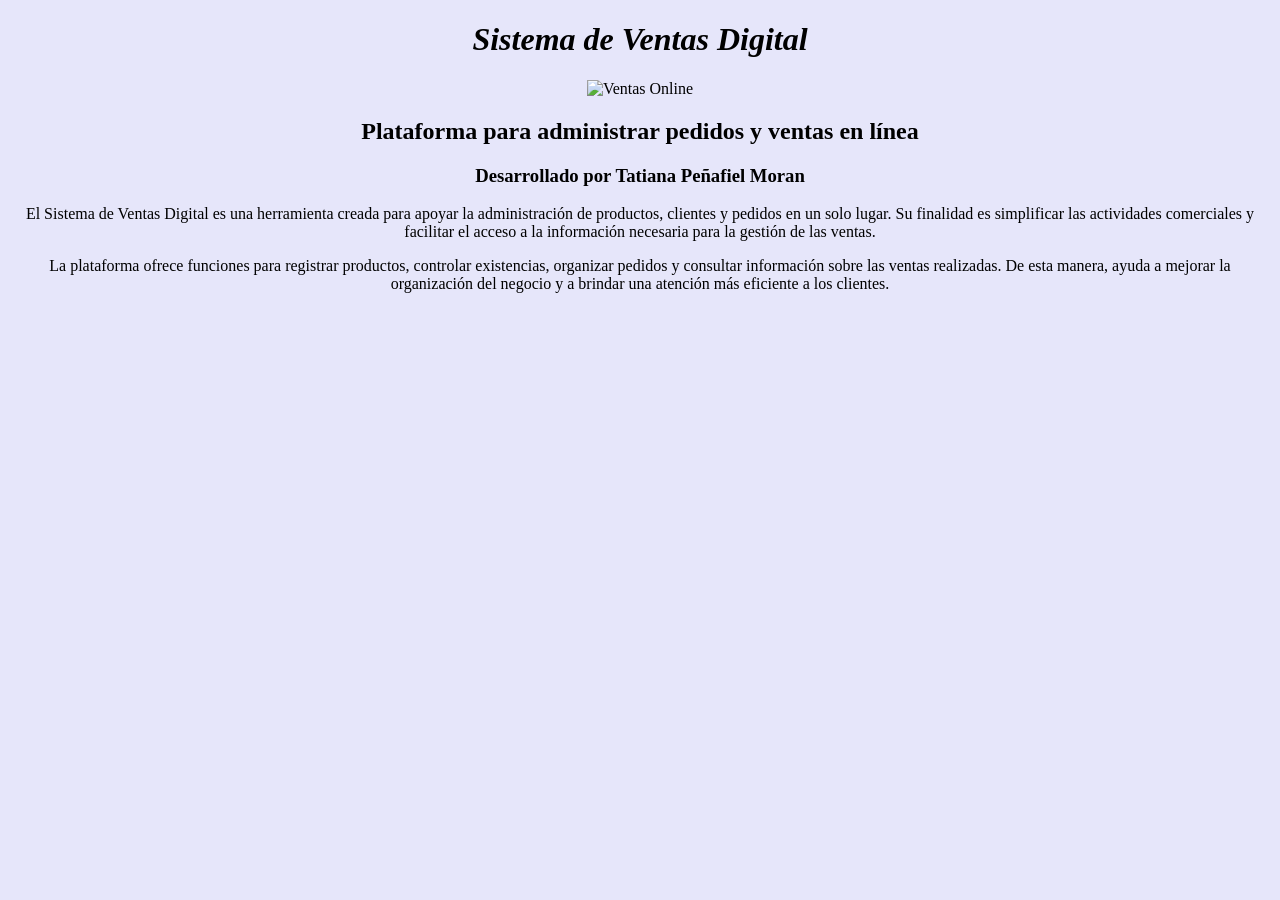
==== index.html @ b4dba1dc "Primer commit" ====
<!DOCTYPE html>
<html lang="es">
<head>
    <meta charset="UTF-8">
    <title>Sistema de Ventas Digital</title>
</head>
<body bgcolor="lavender" align="center">

    <h1><i>Sistema de Ventas Digital</i></h1>

    <img src="ventas-online.png" alt="Ventas Online" width="300">

    <h2>Plataforma para administrar pedidos y ventas en línea</h2>

    <h3>Desarrollado por Tatiana Peñafiel Moran</h3>

    <p>
        El Sistema de Ventas Digital es una herramienta creada para apoyar la
        administración de productos, clientes y pedidos en un solo lugar. Su
        finalidad es simplificar las actividades comerciales y facilitar el
        acceso a la información necesaria para la gestión de las ventas.
    </p>

    <p>
        La plataforma ofrece funciones para registrar productos, controlar
        existencias, organizar pedidos y consultar información sobre las ventas
        realizadas. De esta manera, ayuda a mejorar la organización del negocio
        y a brindar una atención más eficiente a los clientes.
    </p>

</body>
</html>
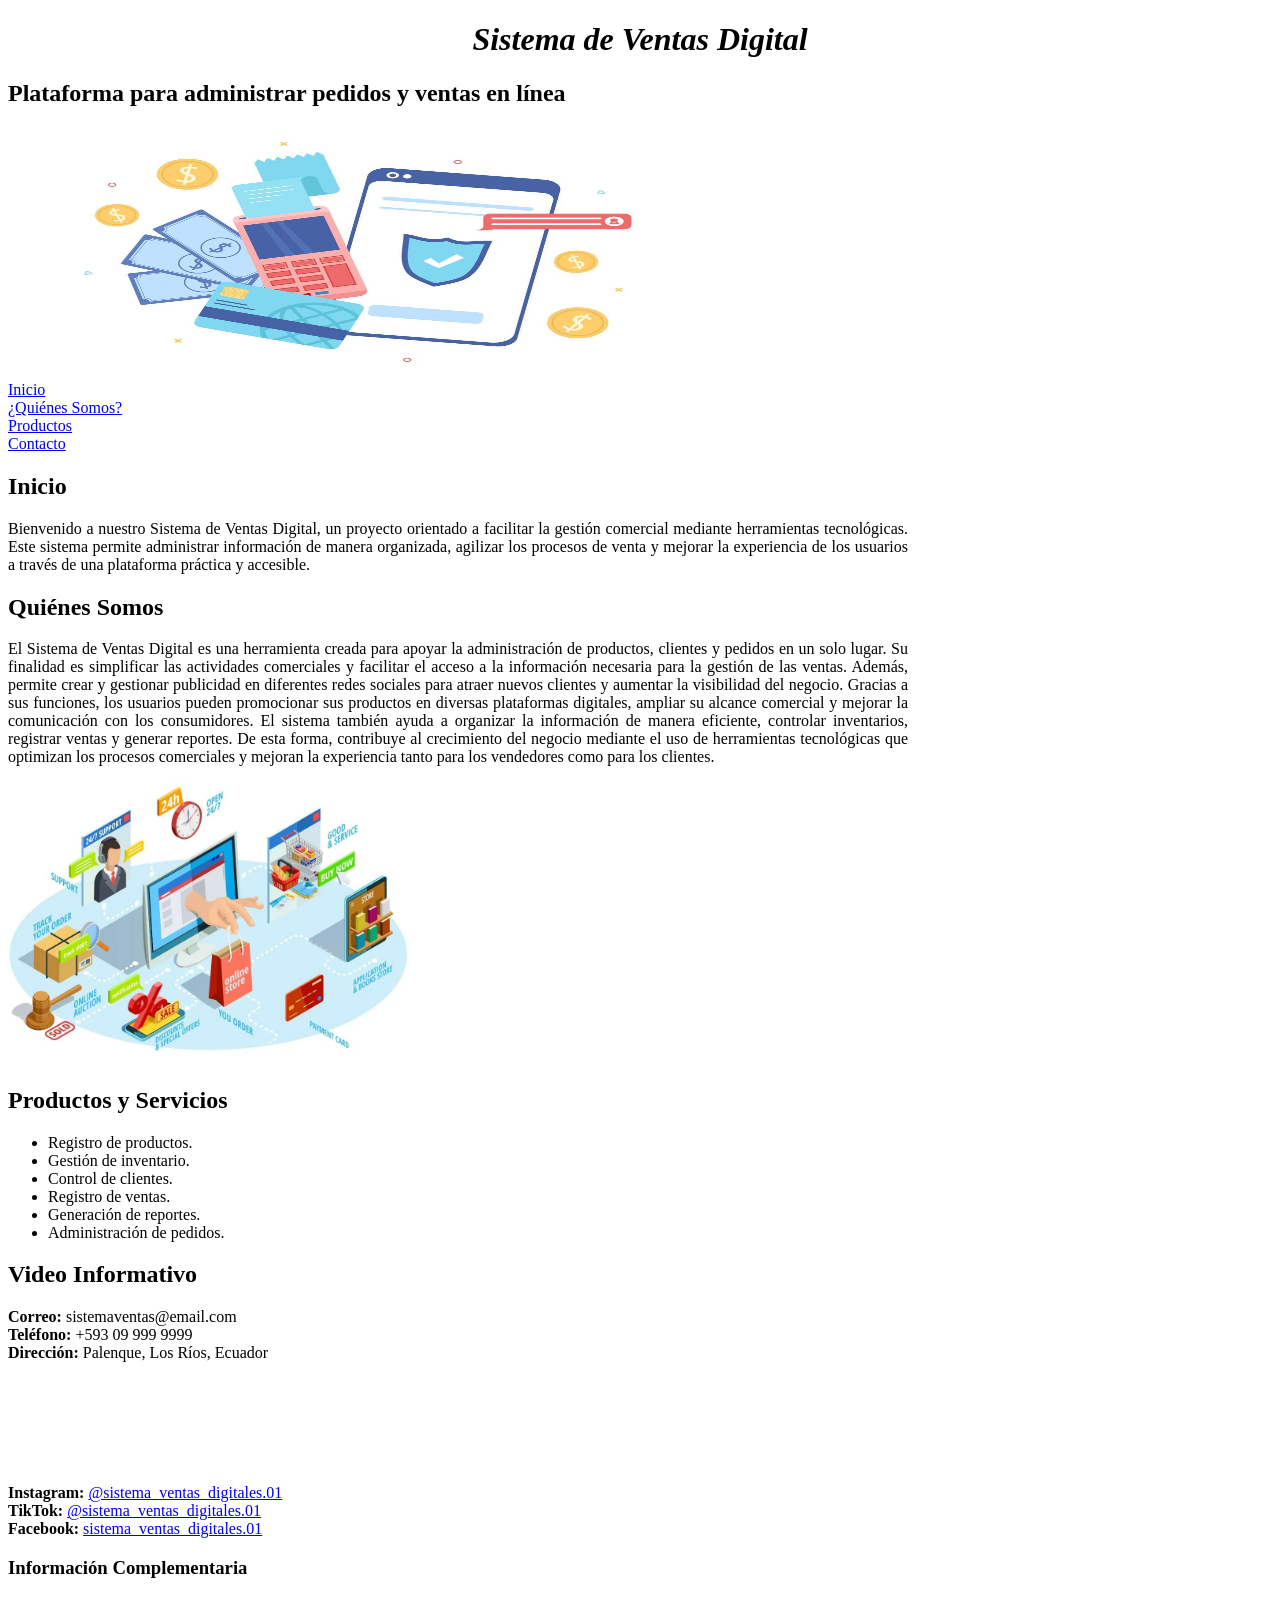
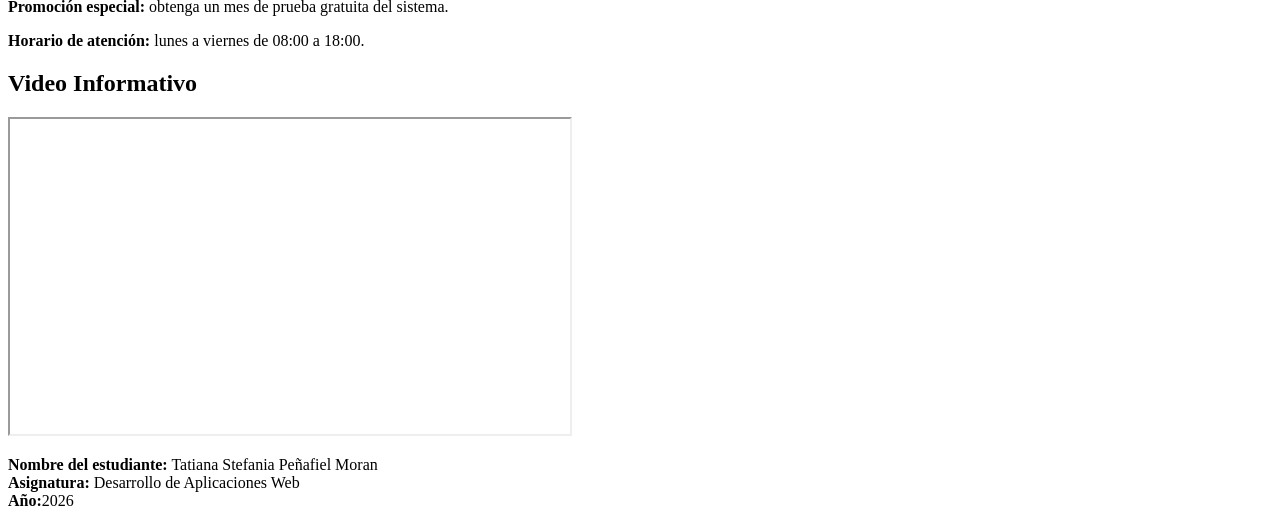
==== commit fb6638c0: "Correcciones del index.html" ====
--- a/index.html
+++ b/index.html
@@ -4,29 +4,110 @@
     <meta charset="UTF-8">
     <title>Sistema de Ventas Digital</title>
 </head>
-<body bgcolor="lavender" align="center">
+<body>
 
-    <h1><i>Sistema de Ventas Digital</i></h1>
+    <header style="text-align: center;"> 
+        <h1><i>Sistema de Ventas Digital</i></h1>
+    </header>
+    <h2>Plataforma para administrar pedidos y ventas en línea</h2>
+    <img src="img/ventas.jpg" alt="ventas" width="700" height="250">
 
-    <img src="ventas-online.png" alt="Ventas Online" width="300">
+    <nav>
+         <a href="#inicio">Inicio</a><br/> 
+        <a href="#Quienes-somos">¿Quiénes Somos?</a><br/> 
+        <a href="#productos">Productos</a><br/> 
+        <a href="#contacto">Contacto</a><br/>
+     </nav>
+        <main>
+             <section id="inicio"> 
+                <h2>Inicio</h2>
+             <p style="max-width: 900px; text-align: justify" >
+                Bienvenido a nuestro Sistema de Ventas Digital, un proyecto orientado a
+             facilitar la gestión comercial mediante herramientas tecnológicas. Este
+             sistema permite administrar información de manera organizada, agilizar los
+             procesos de venta y mejorar la experiencia de los usuarios a través de una
+             plataforma práctica y accesible.</p>
+             </section>
+                
+        <section id="¿Quienes-somos?"><h2>Quiénes Somos</h2>
+        <p style="max-width: 900px; text-align: justify">
+             El Sistema de Ventas Digital es una herramienta creada para apoyar la administración de productos, 
+             clientes y pedidos en un solo lugar. Su finalidad es simplificar las actividades comerciales y 
+             facilitar el acceso a  la información necesaria para la gestión de las ventas. Además, permite 
+             crear y gestionar publicidad en diferentes redes sociales para atraer nuevos clientes y aumentar 
+             la visibilidad del negocio. Gracias a sus funciones, los usuarios pueden promocionar sus productos 
+             en diversas plataformas digitales, ampliar su alcance comercial y mejorar la comunicación con los 
+             consumidores. El sistema también ayuda a organizar la información de manera eficiente, controlar 
+             inventarios, registrar ventas y generar reportes. De esta forma, contribuye al crecimiento del 
+             negocio mediante el uso de herramientas tecnológicas que optimizan los procesos comerciales y 
+             mejoran la experiencia tanto para los vendedores como para los clientes.
+        </p>
+        <img src="img/System-.jpeg" alt="system-" width="400">
+       </section>
 
-    <h2>Plataforma para administrar pedidos y ventas en línea</h2>
+       <section id="productos">
+            <h2>Productos y Servicios</h2>
+        <ul> <li>Registro de productos.</li> 
+            <li>Gestión de inventario.</li> 
+            <li>Control de clientes.</li> 
+            <li>Registro de ventas.</li> 
+            <li>Generación de reportes.</li> 
+            <li>Administración de pedidos.</li> 
+        </ul> 
+       </section>
 
-    <h3>Desarrollado por Tatiana Peñafiel Moran</h3>
+       <article> 
+         <h2>Video Informativo</h2>
+
+       </article>
+
+       <section id="contacto"> 
 
     <p>
-        El Sistema de Ventas Digital es una herramienta creada para apoyar la
-        administración de productos, clientes y pedidos en un solo lugar. Su
-        finalidad es simplificar las actividades comerciales y facilitar el
-        acceso a la información necesaria para la gestión de las ventas.
+        <strong>Correo:</strong> sistemaventas@email.com<br>
+        <strong>Teléfono:</strong> +593 09 999 9999<br>
+        <strong>Dirección:</strong> Palenque, Los Ríos, Ecuador<br><br>
+        <iframe src="https://www.google.com/maps/embed?pb=!1m18!1m12!1m3!1d4225.742230896227!2d-79.75574055787764!3d-1.4337140018579948!2m3!1f0!2f0!3f0!3m2!1i1024!2i768!4f13.1!3m3!1m2!1s0x902c959159ccd229%3A0x49d3daa8a123a167!2sPlaza%20Tur%C3%ADstica%20y%20Cultural%20de%20Palenque!5e0!3m2!1ses!2sec!4v1781456142294!5m2!1ses!2sec" width="200" height="100" style="border:0;" allowfullscreen="" loading="lazy" referrerpolicy="no-referrer-when-downgrade"></iframe><br>
+
+        <strong>Instagram:</strong>
+        <a href="https://www.instagram.com/sistema_ventas_digitales.01" target="_blank">
+            @sistema_ventas_digitales.01</a><br>
+
+        <strong>TikTok:</strong>
+        <a href="https://www.tiktok.com/@sistema_ventas_digitales.01" target="_blank">
+            @sistema_ventas_digitales.01 </a><br>
+
+        <strong>Facebook:</strong>
+        <a href="https://www.facebook.com/sistema_ventas_digitales.01" target="_blank">
+            sistema_ventas_digitales.01</a>
     </p>
+</section>
 
-    <p>
-        La plataforma ofrece funciones para registrar productos, controlar
-        existencias, organizar pedidos y consultar información sobre las ventas
-        realizadas. De esta manera, ayuda a mejorar la organización del negocio
-        y a brindar una atención más eficiente a los clientes.
-    </p>
+
+       <aside> 
+         <h3>Información Complementaria</h3> 
+         <p><b>Promoción especial: </b> obtenga un mes de prueba gratuita del sistema. </p> 
+         <p><b>Horario de atención:</b>  lunes a viernes de 08:00 a 18:00. </p> 
+       </aside> 
+    
+     <article>
+      <h2>Video Informativo</h2>
+
+      <iframe
+        width="560"
+        height="315"
+        src="https://www.youtube.com/embed/fY4MJMETWQE"
+        title="Sistema de Ventas Digital"
+        allowfullscreen>
+      </iframe>
+    </article>
+   </main> 
+    <footer> 
+        <p><b>Nombre del estudiante:</b> Tatiana Stefania Peñafiel Moran<br> 
+        <b> Asignatura:</b> Desarrollo de Aplicaciones Web<br> 
+        <b> Año:</b>2026 </p>  
+    </footer>
+   
 
 </body>
 </html>
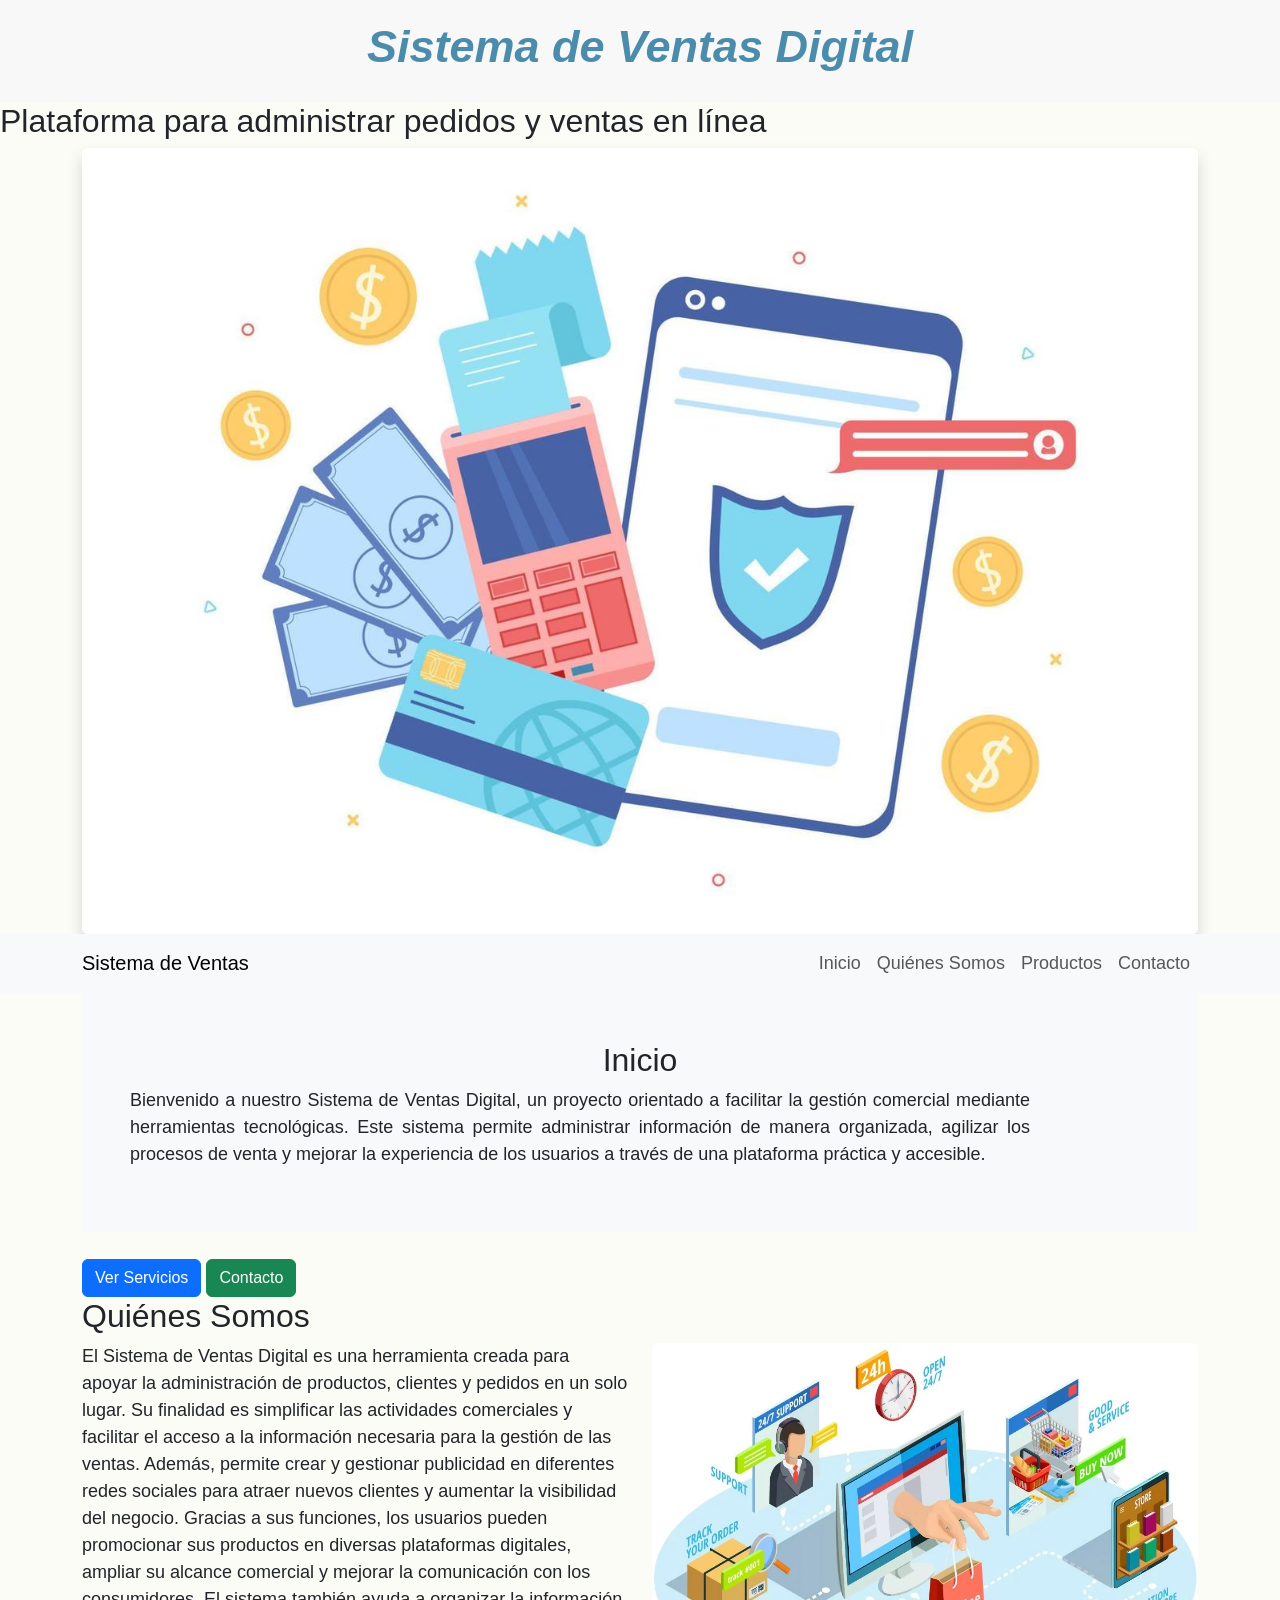
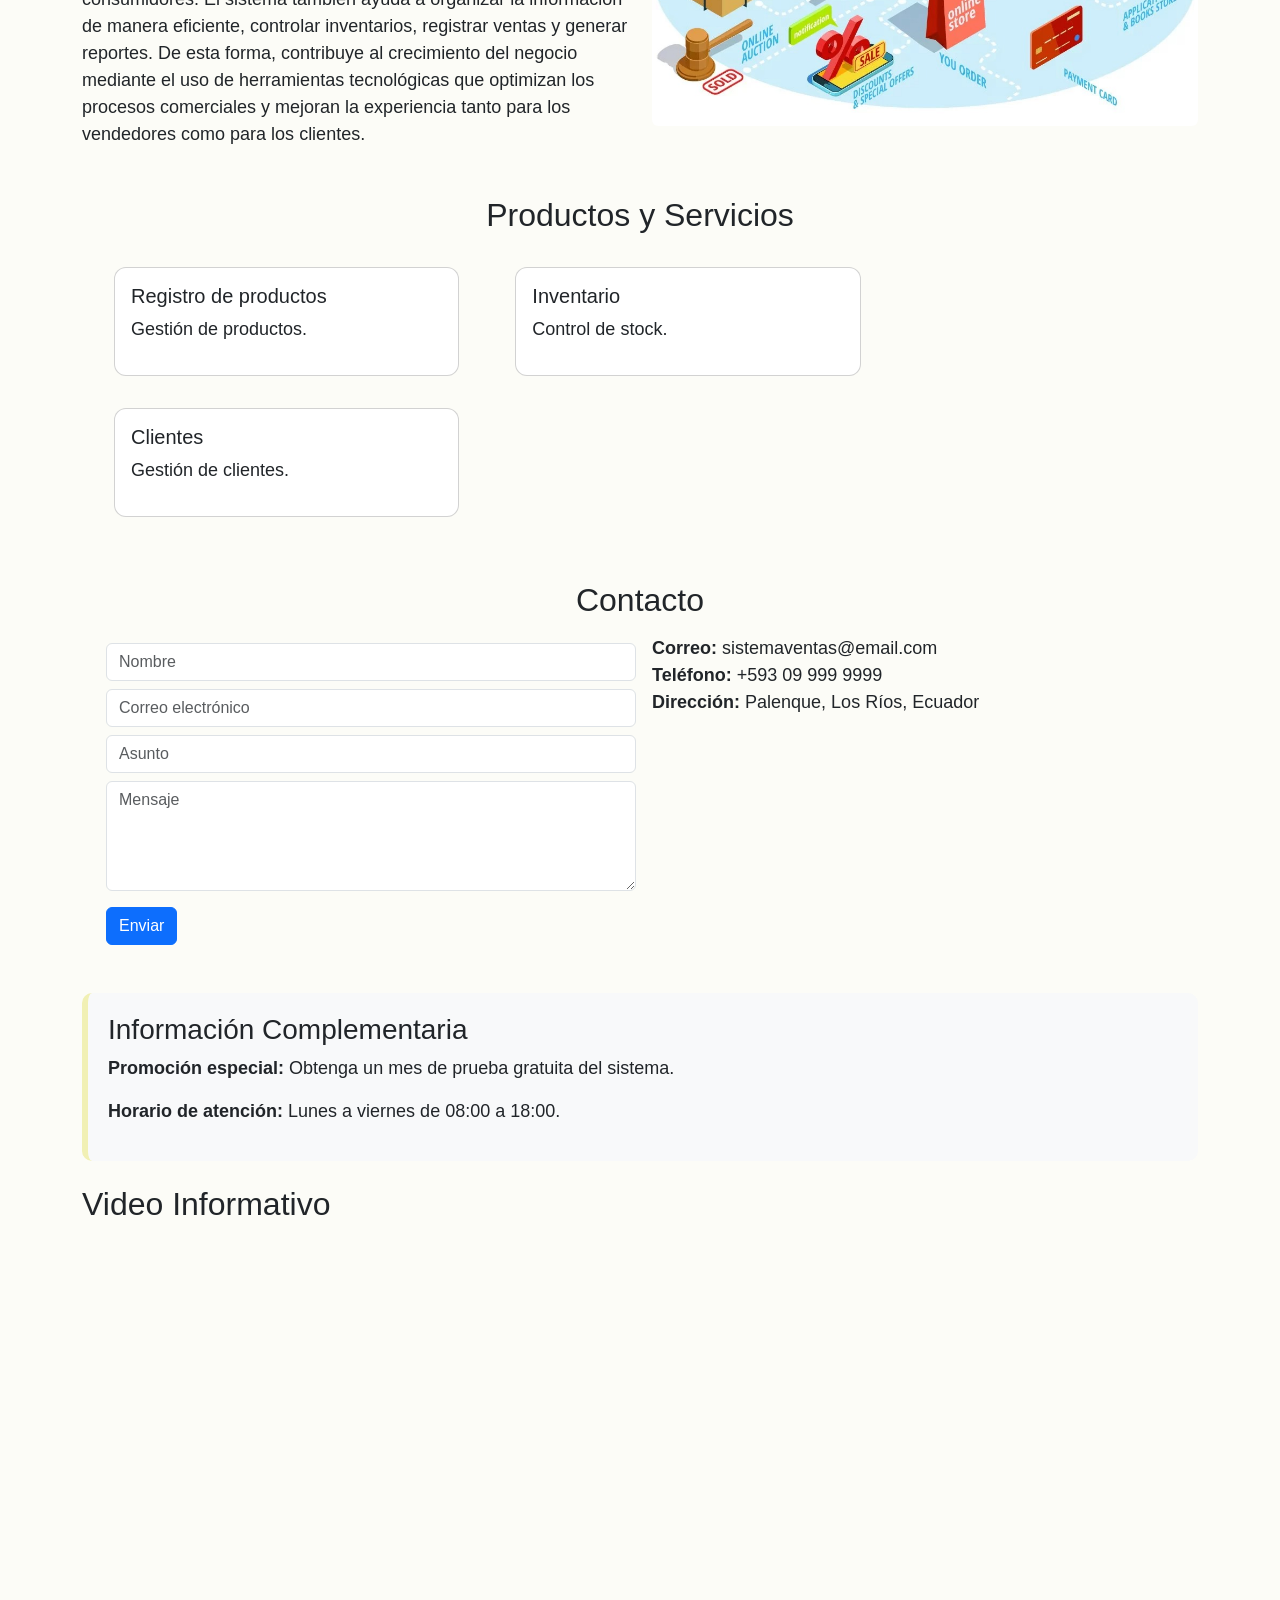
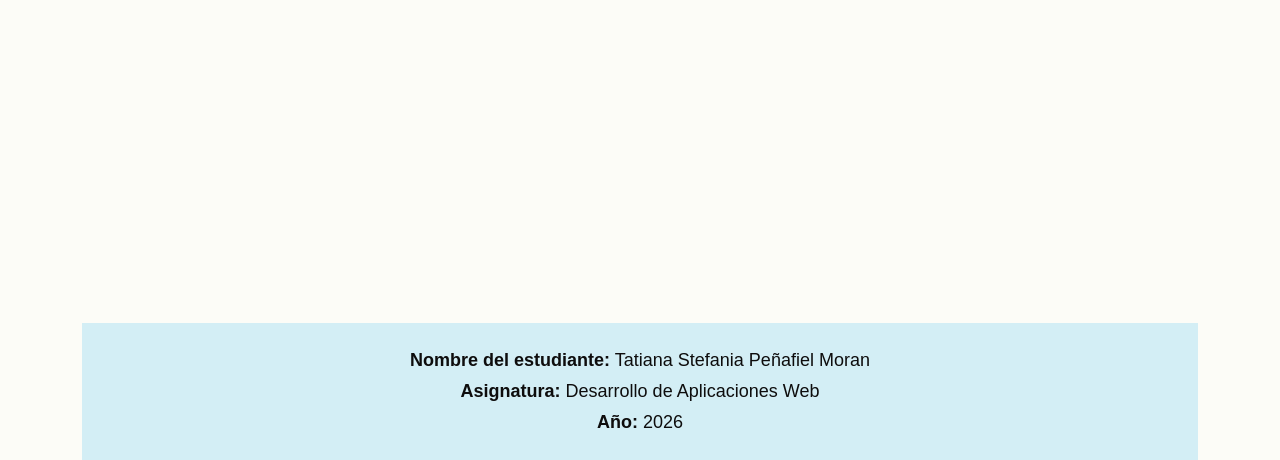
==== commit f60a90c0: "actualización de HTML y CSS responsive" ====
--- a/index.html
+++ b/index.html
@@ -2,24 +2,69 @@
 <html lang="es">
 <head>
     <meta charset="UTF-8">
+    <meta name="viewport" content="width=device-width, initial-scale=1">
+
+    <link href="https://cdn.jsdelivr.net/npm/bootstrap@5.3.3/dist/css/bootstrap.min.css" rel="stylesheet">
+
+    <link rel="stylesheet" href="CSS/style.css">
+
     <title>Sistema de Ventas Digital</title>
 </head>
+
 <body>
 
     <header style="text-align: center;"> 
         <h1><i>Sistema de Ventas Digital</i></h1>
     </header>
     <h2>Plataforma para administrar pedidos y ventas en línea</h2>
-    <img src="img/ventas.jpg" alt="ventas" width="700" height="250">
-
-    <nav>
-         <a href="#inicio">Inicio</a><br/> 
-        <a href="#Quienes-somos">¿Quiénes Somos?</a><br/> 
-        <a href="#productos">Productos</a><br/> 
-        <a href="#contacto">Contacto</a><br/>
-     </nav>
-        <main>
-             <section id="inicio"> 
+    <div class="container">
+    <img src="img/ventas.jpg"
+         alt="ventas"
+         class="img-fluid w-100 rounded shadow">
+</div>
+   <nav class="navbar navbar-expand-lg navbar-light bg-light">
+    <div class="container">
+
+        <a class="navbar-brand" href="#">
+            Sistema de Ventas
+        </a>
+
+        <button class="navbar-toggler" type="button"
+                data-bs-toggle="collapse"
+                data-bs-target="#menu">
+
+            <span class="navbar-toggler-icon"></span>
+
+        </button>
+
+        <div class="collapse navbar-collapse" id="menu">
+
+            <ul class="navbar-nav ms-auto">
+
+                <li class="nav-item">
+                    <a class="nav-link" href="#inicio">Inicio</a>
+                </li>
+
+                <li class="nav-item">
+                    <a class="nav-link" href="#nosotros">Quiénes Somos</a>
+                </li>
+
+                <li class="nav-item">
+                    <a class="nav-link" href="#productos">Productos</a>
+                </li>
+
+                <li class="nav-item">
+                    <a class="nav-link" href="#contacto">Contacto</a>
+                </li>
+
+            </ul>
+
+        </div>
+
+    </div>
+</nav>
+        <main class="container">
+             <section id="inicio" class="text-center p-5 bg-light">
                 <h2>Inicio</h2>
              <p style="max-width: 900px; text-align: justify" >
                 Bienvenido a nuestro Sistema de Ventas Digital, un proyecto orientado a
@@ -28,10 +73,23 @@
              procesos de venta y mejorar la experiencia de los usuarios a través de una
              plataforma práctica y accesible.</p>
              </section>
-                
+                <br>
+
+<a href="#productos" class="btn btn-primary">
+    Ver Servicios
+</a>
+
+<a href="#contacto" class="btn btn-success">
+    Contacto
+</a>
+
         <section id="¿Quienes-somos?"><h2>Quiénes Somos</h2>
-        <p style="max-width: 900px; text-align: justify">
-             El Sistema de Ventas Digital es una herramienta creada para apoyar la administración de productos, 
+            <div class="row">
+
+    <div class="col-md-6">
+
+        <p>
+            El Sistema de Ventas Digital es una herramienta creada para apoyar la administración de productos, 
              clientes y pedidos en un solo lugar. Su finalidad es simplificar las actividades comerciales y 
              facilitar el acceso a  la información necesaria para la gestión de las ventas. Además, permite 
              crear y gestionar publicidad en diferentes redes sociales para atraer nuevos clientes y aumentar 
@@ -42,72 +100,143 @@
              negocio mediante el uso de herramientas tecnológicas que optimizan los procesos comerciales y 
              mejoran la experiencia tanto para los vendedores como para los clientes.
         </p>
-        <img src="img/System-.jpeg" alt="system-" width="400">
+        
+
+    </div>
+
+    <div class="col-md-6">
+
+        <img src="img/System-.jpeg"
+             alt="system-"
+             class="img-fluid rounded">
+
+    </div>
+
+</div>
+        
        </section>
 
-       <section id="productos">
-            <h2>Productos y Servicios</h2>
-        <ul> <li>Registro de productos.</li> 
-            <li>Gestión de inventario.</li> 
-            <li>Control de clientes.</li> 
-            <li>Registro de ventas.</li> 
-            <li>Generación de reportes.</li> 
-            <li>Administración de pedidos.</li> 
-        </ul> 
-       </section>
-
-       <article> 
-         <h2>Video Informativo</h2>
-
-       </article>
-
-       <section id="contacto"> 
-
-    <p>
-        <strong>Correo:</strong> sistemaventas@email.com<br>
-        <strong>Teléfono:</strong> +593 09 999 9999<br>
-        <strong>Dirección:</strong> Palenque, Los Ríos, Ecuador<br><br>
-        <iframe src="https://www.google.com/maps/embed?pb=!1m18!1m12!1m3!1d4225.742230896227!2d-79.75574055787764!3d-1.4337140018579948!2m3!1f0!2f0!3f0!3m2!1i1024!2i768!4f13.1!3m3!1m2!1s0x902c959159ccd229%3A0x49d3daa8a123a167!2sPlaza%20Tur%C3%ADstica%20y%20Cultural%20de%20Palenque!5e0!3m2!1ses!2sec!4v1781456142294!5m2!1ses!2sec" width="200" height="100" style="border:0;" allowfullscreen="" loading="lazy" referrerpolicy="no-referrer-when-downgrade"></iframe><br>
-
-        <strong>Instagram:</strong>
-        <a href="https://www.instagram.com/sistema_ventas_digitales.01" target="_blank">
-            @sistema_ventas_digitales.01</a><br>
-
-        <strong>TikTok:</strong>
-        <a href="https://www.tiktok.com/@sistema_ventas_digitales.01" target="_blank">
-            @sistema_ventas_digitales.01 </a><br>
-
-        <strong>Facebook:</strong>
-        <a href="https://www.facebook.com/sistema_ventas_digitales.01" target="_blank">
-            sistema_ventas_digitales.01</a>
-    </p>
+       <section id="productos" class="container p-3">
+
+    <h2 class="text-center m-3">Productos y Servicios</h2>
+
+    <div class="row">
+
+        <div class="col-md-4 m-3">
+            <div class="card p-3">
+                <h5>Registro de productos</h5>
+                <p>Gestión de productos.</p>
+            </div>
+        </div>
+
+        <div class="col-md-4 m-3">
+            <div class="card p-3">
+                <h5>Inventario</h5>
+                <p>Control de stock.</p>
+            </div>
+        </div>
+
+        <div class="col-md-4 m-3">
+            <div class="card p-3">
+                <h5>Clientes</h5>
+                <p>Gestión de clientes.</p>
+            </div>
+        </div>
+
+    </div>
+
 </section>
 
-
-       <aside> 
-         <h3>Información Complementaria</h3> 
-         <p><b>Promoción especial: </b> obtenga un mes de prueba gratuita del sistema. </p> 
-         <p><b>Horario de atención:</b>  lunes a viernes de 08:00 a 18:00. </p> 
-       </aside> 
+       
+
+       <section id="contacto" class="container p-3">
+
+    <h2 class="text-center m-3">Contacto</h2>
+
+    <div class="row">
+
+        <!-- FORMULARIO -->
+        <div class="col-md-6">
+
+            <form>
+
+                <input type="text" class="form-control m-2" placeholder="Nombre">
+
+                <input type="email" class="form-control m-2" placeholder="Correo electrónico">
+
+                <input type="text" class="form-control m-2" placeholder="Asunto">
+
+                <textarea class="form-control m-2" rows="4" placeholder="Mensaje"></textarea>
+
+                <button class="btn btn-primary m-2">Enviar</button>
+
+            </form>
+
+        </div>
+
+        <!-- INFO -->
+        <div class="col-md-6">
+
+            <p>
+                <strong>Correo:</strong> sistemaventas@email.com<br>
+                <strong>Teléfono:</strong> +593 09 999 9999<br>
+                <strong>Dirección:</strong> Palenque, Los Ríos, Ecuador
+            </p>
+
+            <iframe
+                src="https://www.google.com/maps/embed?pb=!1m18..."
+                width="100%"
+                height="200"
+                style="border:0;">
+            </iframe>
+
+        </div>
+
+    </div>
+
+</section>
+
+
+      <aside class="aside-info container my-4">
+
+    <h3>Información Complementaria</h3>
+
+    <p><b> Promoción especial:</b> Obtenga un mes de prueba gratuita del sistema.</p>
+
+    <p><b> Horario de atención:</b> Lunes a viernes de 08:00 a 18:00.</p>
+
+</aside>
     
      <article>
       <h2>Video Informativo</h2>
+     <div class="ratio ratio-16x9 my-4">
 
       <iframe
-        width="560"
-        height="315"
         src="https://www.youtube.com/embed/fY4MJMETWQE"
         title="Sistema de Ventas Digital"
         allowfullscreen>
-      </iframe>
+    </iframe>
+
+</div>
+
+ </div>
     </article>
-   </main> 
-    <footer> 
-        <p><b>Nombre del estudiante:</b> Tatiana Stefania Peñafiel Moran<br> 
-        <b> Asignatura:</b> Desarrollo de Aplicaciones Web<br> 
-        <b> Año:</b>2026 </p>  
-    </footer>
+   <footer class="footer-custom text-center p-4 mt-5">
+
+    <p class="mb-1">
+        <b>Nombre del estudiante:</b> Tatiana Stefania Peñafiel Moran
+    </p>
+
+    <p class="mb-1">
+        <b>Asignatura:</b> Desarrollo de Aplicaciones Web
+    </p>
+
+    <p class="mb-0">
+        <b>Año:</b> 2026
+    </p>
+
+</footer>
    
-
+<script src="https://cdn.jsdelivr.net/npm/bootstrap@5.3.3/dist/js/bootstrap.bundle.min.js"></script>
 </body>
 </html>
--- a/CSS/style.css
+++ b/CSS/style.css
@@ -0,0 +1,79 @@
+
+
+
+h1 {
+    color: #4b8cad;
+    font-size: 2.5em;
+    text-align: center;
+    font-weight: bold;
+}
+
+
+body {
+    font-family: Arial, Helvetica, sans-serif;
+    margin: 0;
+    padding: 0;
+    background-color: lightgray;
+    font-size: 16px;
+}
+
+/
+.navbar-toggler {
+    background-color: rgb(236, 244, 250);
+    border: 2px solid rgb(245, 226, 226);
+}
+
+
+header {
+    background: #f8f8f8;
+    color: #212529;
+    padding: 20px;
+}
+
+
+.card {
+    transition: 0.3s;
+    border-radius: 12px;
+}
+
+.card:hover {
+    transform: translateY(-5px);
+    box-shadow: 0 10px 20px rgba(0,0,0,0.2);
+}
+
+
+.aside-info {
+    background-color: #f8f9fa;
+    color: #212529;
+    border-left: 6px solid #f1f0b4;
+    padding: 20px;
+    border-radius: 10px;
+}
+
+
+.footer-custom {
+    background-color: #d3eef5;
+    color: rgb(14, 13, 13);
+}
+
+
+@media (max-width: 600px) {
+    body {
+        background-color: rgb(231, 237, 240);
+        font-size: 14px;
+    }
+}
+
+@media (min-width: 601px) and (max-width: 1024px) {
+    body {
+        background-color: rgb(233, 245, 233);
+        font-size: 16px;
+    }
+}
+
+@media (min-width: 1025px) {
+    body {
+        background-color: rgb(252, 252, 247);
+        font-size: 18px;
+    }
+}
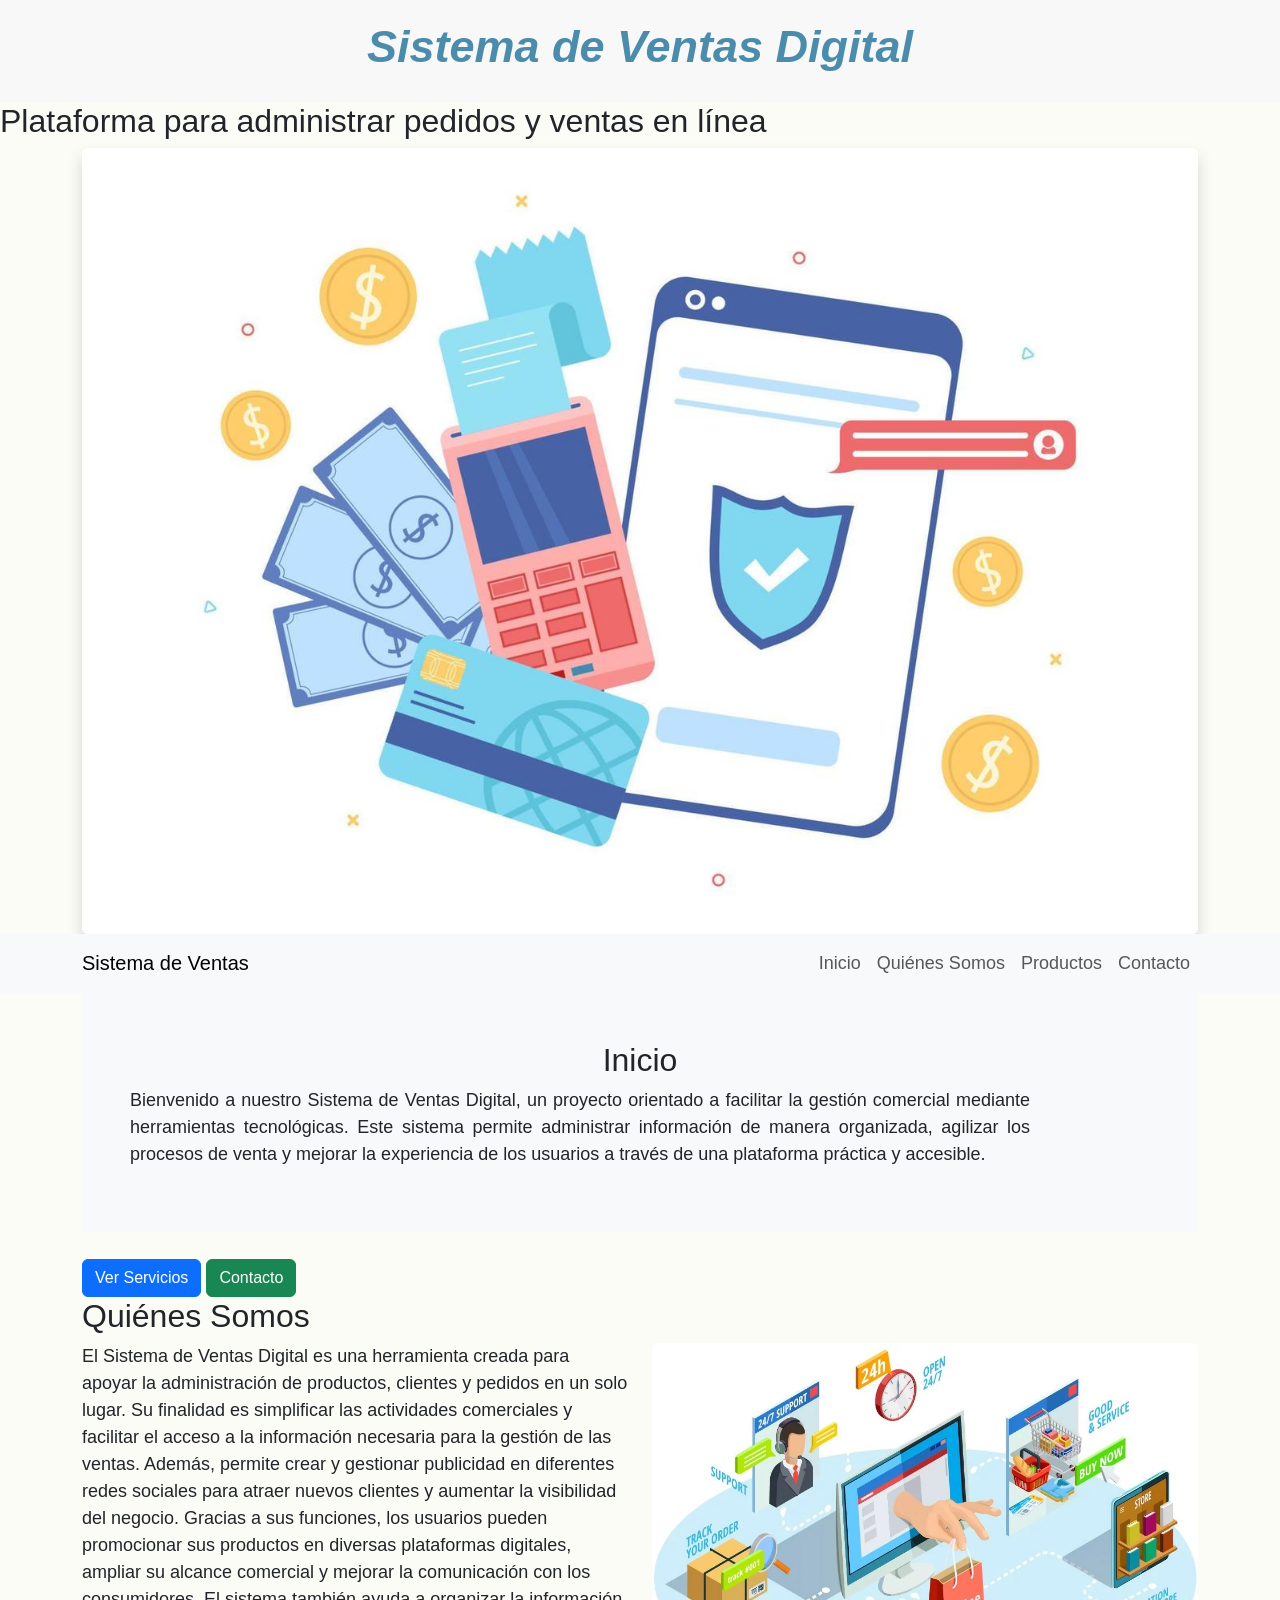
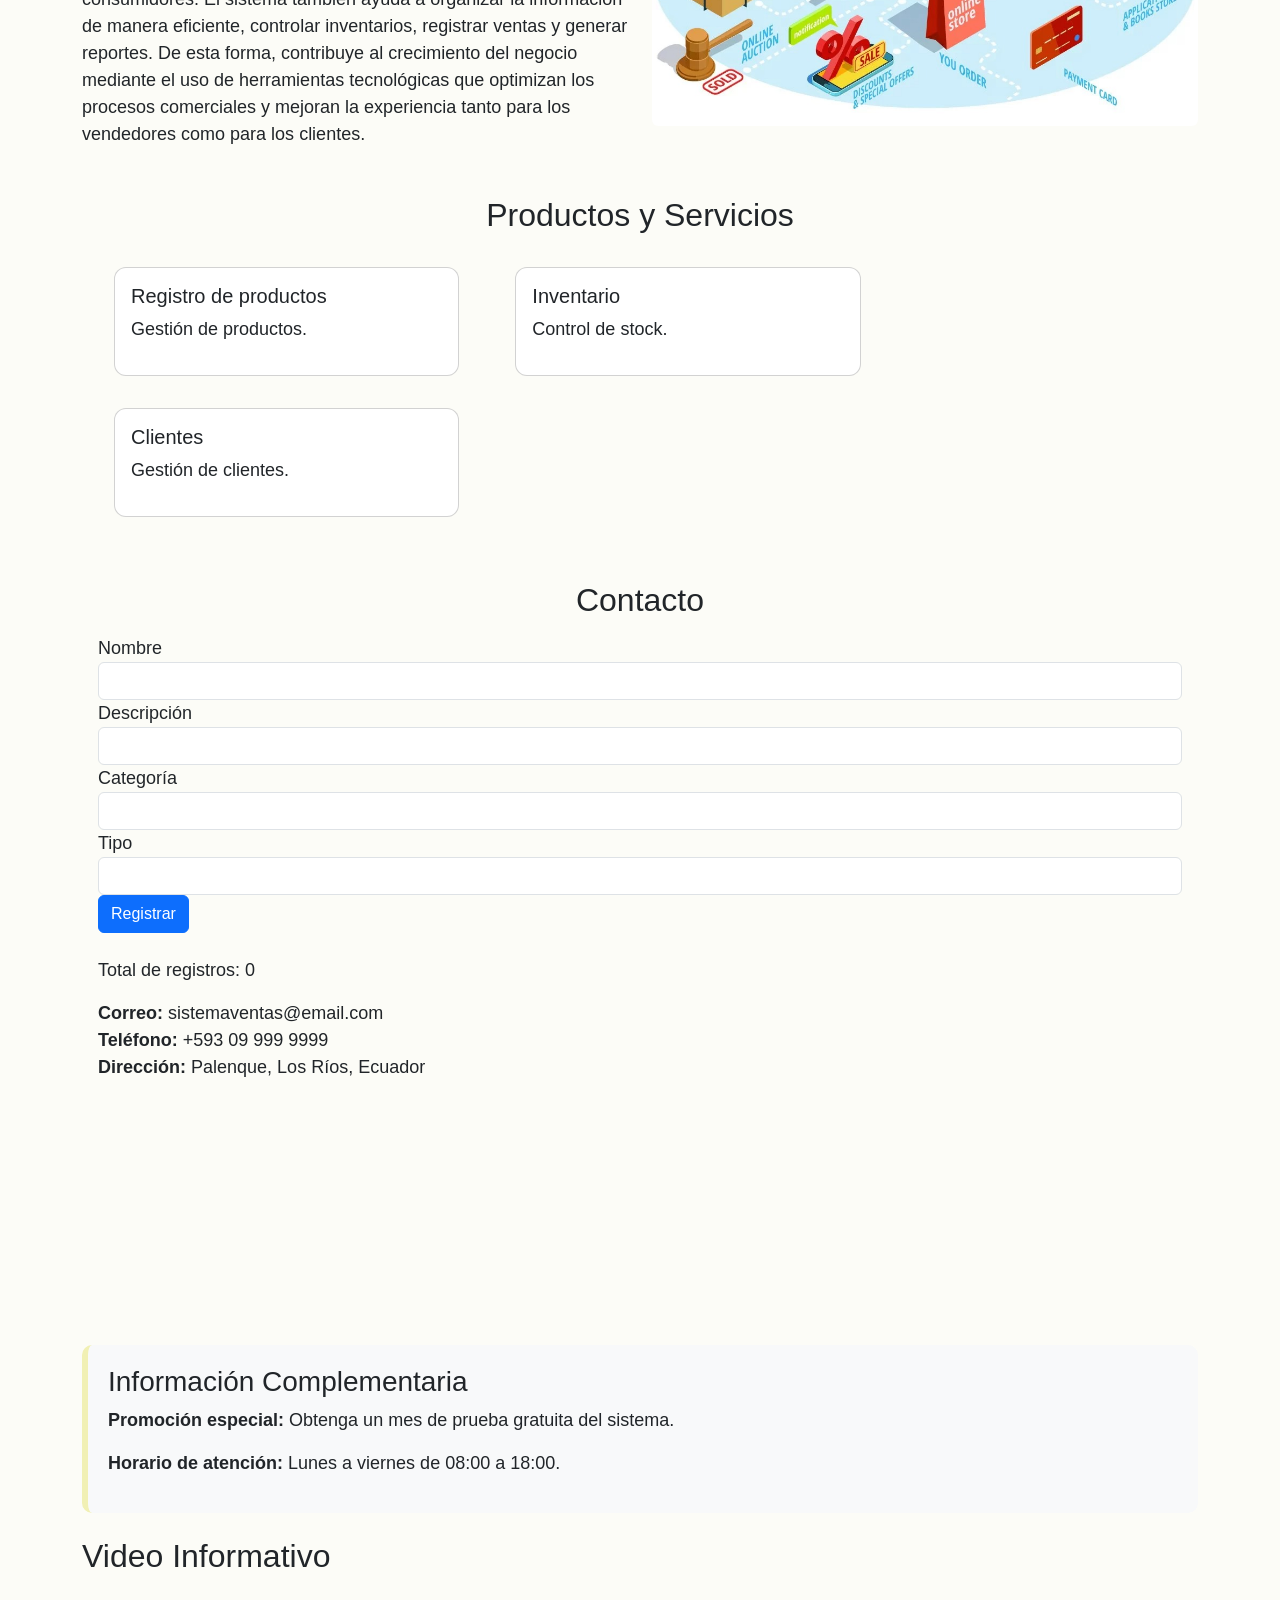
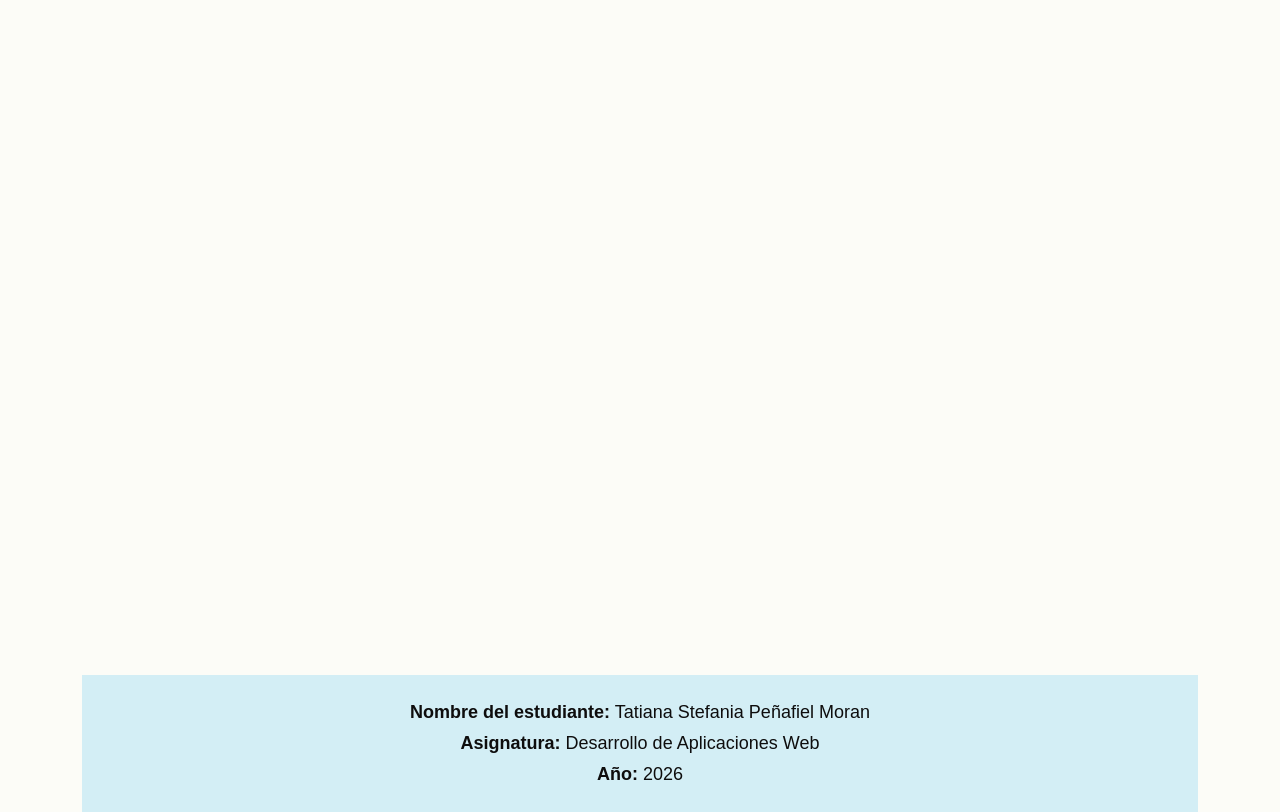
==== commit 5c8bf9ef: "Corrección del formulario dinámico con Bootstrap y mejoras en JS" ====
--- a/index.html
+++ b/index.html
@@ -155,24 +155,43 @@
 
     <div class="row">
 
-        <!-- FORMULARIO -->
-        <div class="col-md-6">
-
-            <form>
-
-                <input type="text" class="form-control m-2" placeholder="Nombre">
-
-                <input type="email" class="form-control m-2" placeholder="Correo electrónico">
-
-                <input type="text" class="form-control m-2" placeholder="Asunto">
-
-                <textarea class="form-control m-2" rows="4" placeholder="Mensaje"></textarea>
-
-                <button class="btn btn-primary m-2">Enviar</button>
-
-            </form>
-
-        </div>
+        
+       
+
+          <form id="formContacto">
+
+                 <div class="form-group">
+                     <label for="nombre">Nombre</label>
+                    <input type="text" id="nombre" class="form-control">
+                 </div>
+
+                <div class="form-group">
+                    <label for="descripcion">Descripción</label>
+                    <input type="text" id="descripcion" class="form-control">
+                </div>
+
+                 <div class="form-group">
+                 <label for="categoria">Categoría</label>
+                    <input type="text" id="categoria" class="form-control">
+                </div>
+
+                <div class="form-group">
+                    <label for="tipo">Tipo</label>
+                    <input type="text" id="tipo" class="form-control">
+                 </div>
+
+                <button type="submit" class="btn btn-primary">Registrar</button>
+
+                </form>
+
+                <p id="mensaje" class="mt-2"></p>
+
+                    <p>Total de registros: <span id="total">0</span></p>
+
+                    <div id="listaRegistros"></div>
+                    <div class="alert alert-success mt-3" style="display:none;" id="alertaExito">
+                     Datos guardados correctamente
+                    </div>
 
         <!-- INFO -->
         <div class="col-md-6">
@@ -236,7 +255,7 @@
     </p>
 
 </footer>
-   
+<script src="js/script.js"></script>
 <script src="https://cdn.jsdelivr.net/npm/bootstrap@5.3.3/dist/js/bootstrap.bundle.min.js"></script>
 </body>
 </html>
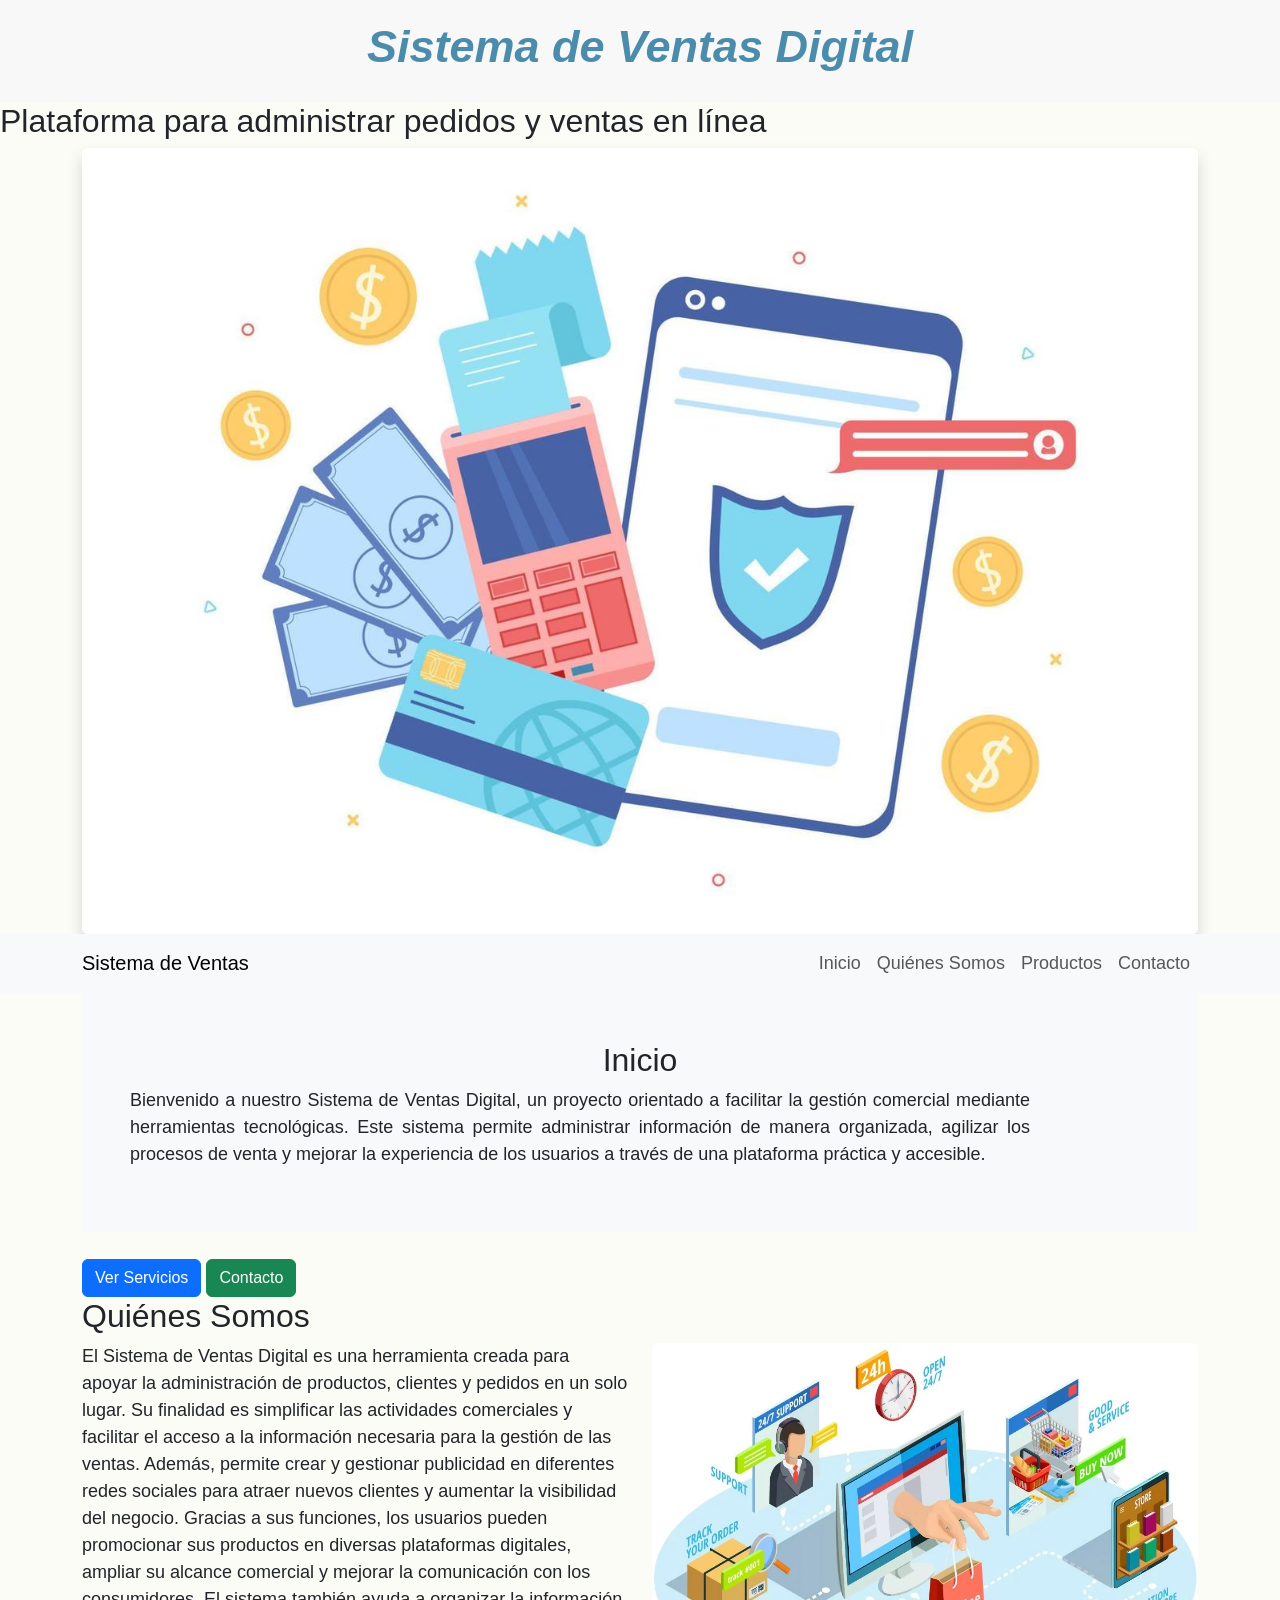
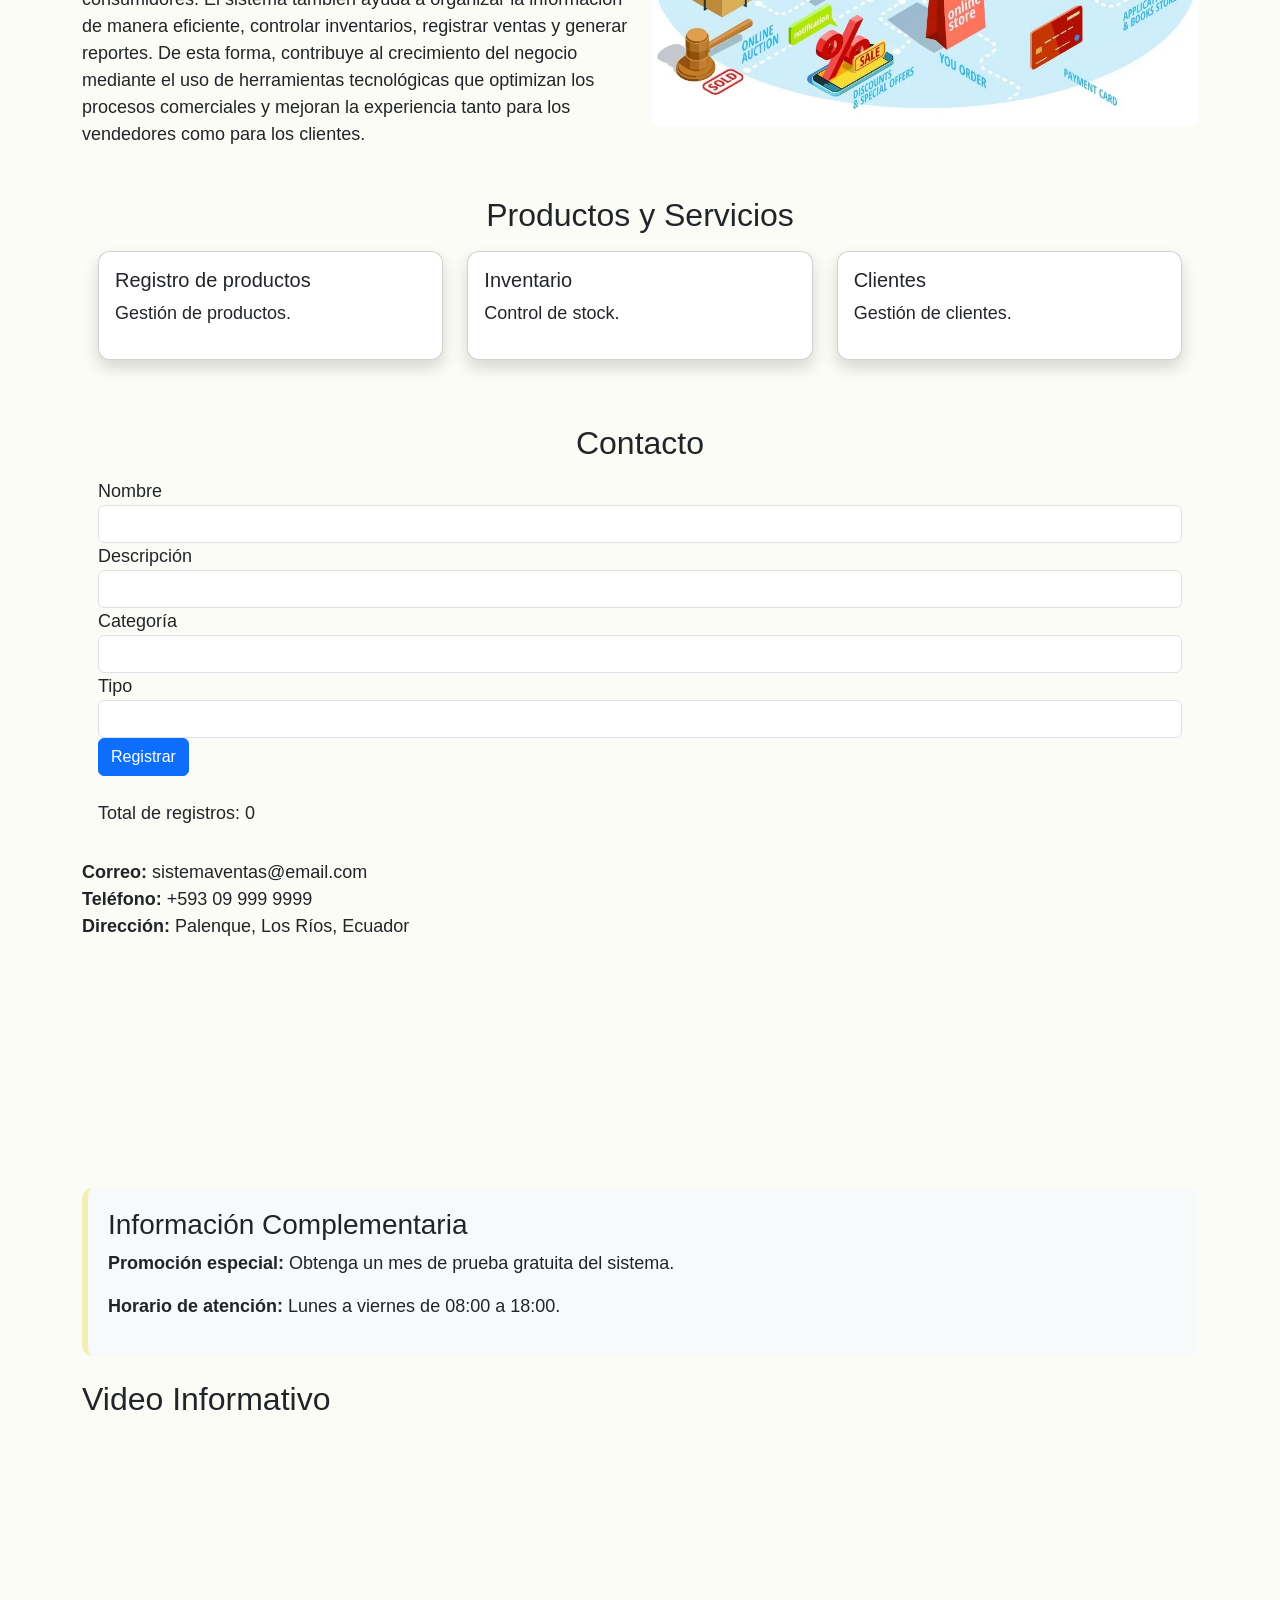
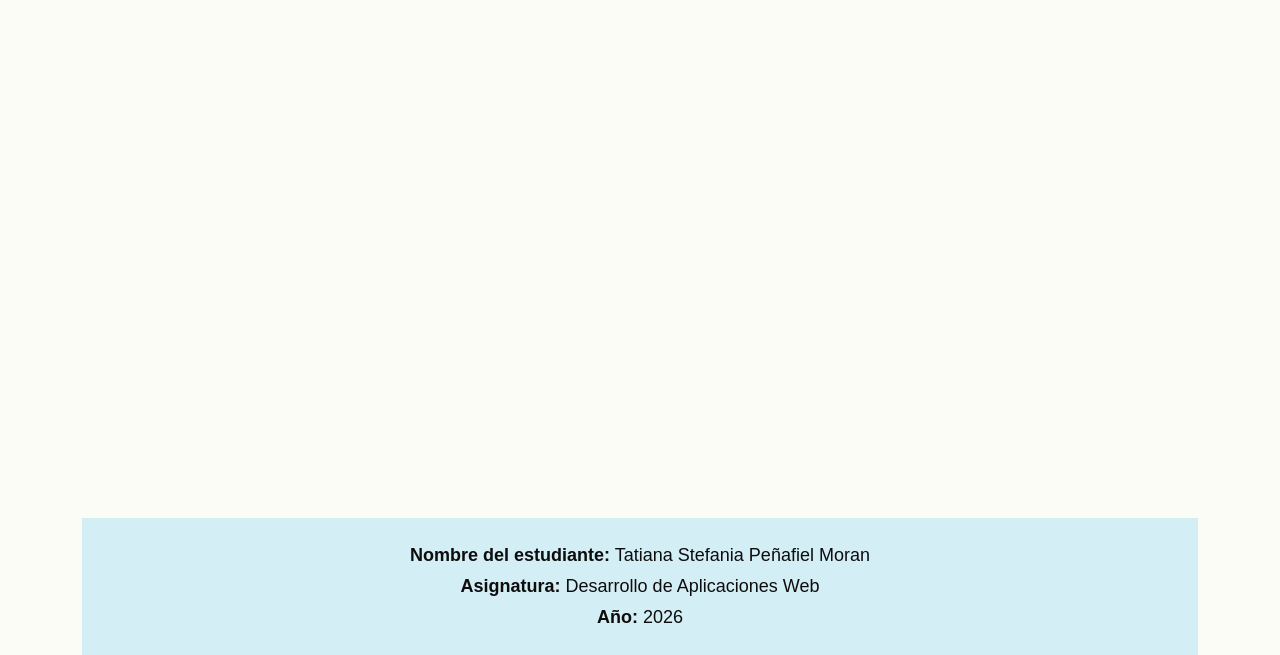
==== commit 9ceed995: "Actualización semana07" ====
--- a/index.html
+++ b/index.html
@@ -12,16 +12,21 @@
 </head>
 
 <body>
-
+    <!-- ========= base.html ========= -->
+<!-- Encabezado reutilizable -->
     <header style="text-align: center;"> 
         <h1><i>Sistema de Ventas Digital</i></h1>
     </header>
+    <!-- Fin del encabezado -->
     <h2>Plataforma para administrar pedidos y ventas en línea</h2>
     <div class="container">
     <img src="img/ventas.jpg"
          alt="ventas"
          class="img-fluid w-100 rounded shadow">
 </div>
+<!-- ===== Fin del encabezado ===== -->
+ 
+<!-- Navegación reutilizable -->
    <nav class="navbar navbar-expand-lg navbar-light bg-light">
     <div class="container">
 
@@ -46,7 +51,7 @@
                 </li>
 
                 <li class="nav-item">
-                    <a class="nav-link" href="#nosotros">Quiénes Somos</a>
+                   <a class="nav-link" href="#nosotros">Quiénes Somos</a>
                 </li>
 
                 <li class="nav-item">
@@ -63,6 +68,9 @@
 
     </div>
 </nav>
+<!-- Fin de la navegación -->
+
+<!-- Contenido dinámico -->
         <main class="container">
              <section id="inicio" class="text-center p-5 bg-light">
                 <h2>Inicio</h2>
@@ -75,21 +83,22 @@
              </section>
                 <br>
 
-<a href="#productos" class="btn btn-primary">
-    Ver Servicios
-</a>
-
-<a href="#contacto" class="btn btn-success">
-    Contacto
-</a>
-
-        <section id="¿Quienes-somos?"><h2>Quiénes Somos</h2>
-            <div class="row">
-
-    <div class="col-md-6">
-
-        <p>
-            El Sistema de Ventas Digital es una herramienta creada para apoyar la administración de productos, 
+             <a href="#productos" class="btn btn-primary">
+               Ver Servicios
+                </a>
+
+            <a href="#contacto" class="btn btn-success">
+                Contacto
+                </a>
+
+        <section id="nosotros">
+            <h2>Quiénes Somos</h2>
+         <div class="row">
+
+          <div class="col-md-6">
+
+             <p>
+             El Sistema de Ventas Digital es una herramienta creada para apoyar la administración de productos, 
              clientes y pedidos en un solo lugar. Su finalidad es simplificar las actividades comerciales y 
              facilitar el acceso a  la información necesaria para la gestión de las ventas. Además, permite 
              crear y gestionar publicidad en diferentes redes sociales para atraer nuevos clientes y aumentar 
@@ -99,99 +108,88 @@
              inventarios, registrar ventas y generar reportes. De esta forma, contribuye al crecimiento del 
              negocio mediante el uso de herramientas tecnológicas que optimizan los procesos comerciales y 
              mejoran la experiencia tanto para los vendedores como para los clientes.
-        </p>
+              </p>
         
 
-    </div>
-
-    <div class="col-md-6">
-
-        <img src="img/System-.jpeg"
+           </div>
+
+             <div class="col-md-6">
+
+             <img src="img/System-.jpeg"
              alt="system-"
              class="img-fluid rounded">
 
+            </div>
+          </div>
+    </section>
+
+
+        
+      <section id="productos" class="container p-3">
+
+    <h2 class="text-center m-3">Productos y Servicios</h2>
+
+    <!-- Las tarjetas se crearán dinámicamente desde JavaScript -->
+    <div class="row" id="listaServicios">
+
     </div>
 
-</div>
-        
-       </section>
-
-       <section id="productos" class="container p-3">
-
-    <h2 class="text-center m-3">Productos y Servicios</h2>
-
-    <div class="row">
-
-        <div class="col-md-4 m-3">
-            <div class="card p-3">
-                <h5>Registro de productos</h5>
-                <p>Gestión de productos.</p>
-            </div>
-        </div>
-
-        <div class="col-md-4 m-3">
-            <div class="card p-3">
-                <h5>Inventario</h5>
-                <p>Control de stock.</p>
-            </div>
-        </div>
-
-        <div class="col-md-4 m-3">
-            <div class="card p-3">
-                <h5>Clientes</h5>
-                <p>Gestión de clientes.</p>
-            </div>
-        </div>
-
-    </div>
-
-</section>
-
+    </section>
        
 
        <section id="contacto" class="container p-3">
 
-    <h2 class="text-center m-3">Contacto</h2>
-
-    <div class="row">
-
-        
-       
+        <h2 class="text-center m-3">Contacto</h2>
+
+        <div class="row">
+    
 
           <form id="formContacto">
 
                  <div class="form-group">
                      <label for="nombre">Nombre</label>
                     <input type="text" id="nombre" class="form-control">
+                       <small id="errorNombre" class="text-danger"></small>
                  </div>
 
                 <div class="form-group">
                     <label for="descripcion">Descripción</label>
                     <input type="text" id="descripcion" class="form-control">
+                     <small id="errorDescripcion" class="text-danger"></small>
                 </div>
 
                  <div class="form-group">
                  <label for="categoria">Categoría</label>
                     <input type="text" id="categoria" class="form-control">
+                    <small id="errorCategoria" class="text-danger"></small>
                 </div>
 
                 <div class="form-group">
                     <label for="tipo">Tipo</label>
                     <input type="text" id="tipo" class="form-control">
+                     <small id="errorTipo" class="text-danger"></small>
                  </div>
 
                 <button type="submit" class="btn btn-primary">Registrar</button>
-
-                </form>
-
-                <p id="mensaje" class="mt-2"></p>
-
-                    <p>Total de registros: <span id="total">0</span></p>
-
-                    <div id="listaRegistros"></div>
+                   
+         </form>
+                     
+                      <p id="mensaje" class="mt-2"></p>
+
+                        <p>Total de registros: <span id="total">0</span></p>
+
+                          <div id="listaRegistros"></div>
+
                     <div class="alert alert-success mt-3" style="display:none;" id="alertaExito">
-                     Datos guardados correctamente
+                         Datos guardados correctamente
                     </div>
+
+                    <div class="alert alert-danger mt-3" style="display:none;" id="alertaError">
+                    Corrija los errores antes de registrar
+                    </div>
+               
+          </section>
+                
 
         <!-- INFO -->
         <div class="col-md-6">
@@ -213,32 +211,36 @@
 
     </div>
 
-</section>
+
 
 
       <aside class="aside-info container my-4">
 
-    <h3>Información Complementaria</h3>
-
-    <p><b> Promoción especial:</b> Obtenga un mes de prueba gratuita del sistema.</p>
-
-    <p><b> Horario de atención:</b> Lunes a viernes de 08:00 a 18:00.</p>
-
-</aside>
+        <h3>Información Complementaria</h3>
+
+        <p><b> Promoción especial:</b> Obtenga un mes de prueba gratuita del sistema.</p>
+
+        <p><b> Horario de atención:</b> Lunes a viernes de 08:00 a 18:00.</p>
+
+       </aside>
     
      <article>
       <h2>Video Informativo</h2>
-     <div class="ratio ratio-16x9 my-4">
-
-      <iframe
+        <div class="ratio ratio-16x9 my-4">
+
+    <iframe
         src="https://www.youtube.com/embed/fY4MJMETWQE"
         title="Sistema de Ventas Digital"
         allowfullscreen>
     </iframe>
 
-</div>
-
- </div>
+
+
+        </div>
+ 
+  <!-- ========= Fin de base.html ========= -->
+
+<!-- Pie de página reutilizable -->
     </article>
    <footer class="footer-custom text-center p-4 mt-5">
 
@@ -253,9 +255,9 @@
     <p class="mb-0">
         <b>Año:</b> 2026
     </p>
-
+</main>
 </footer>
-<script src="js/script.js"></script>
+ <script src="js/script.js"></script>
 <script src="https://cdn.jsdelivr.net/npm/bootstrap@5.3.3/dist/js/bootstrap.bundle.min.js"></script>
 </body>
-</html>+</html>
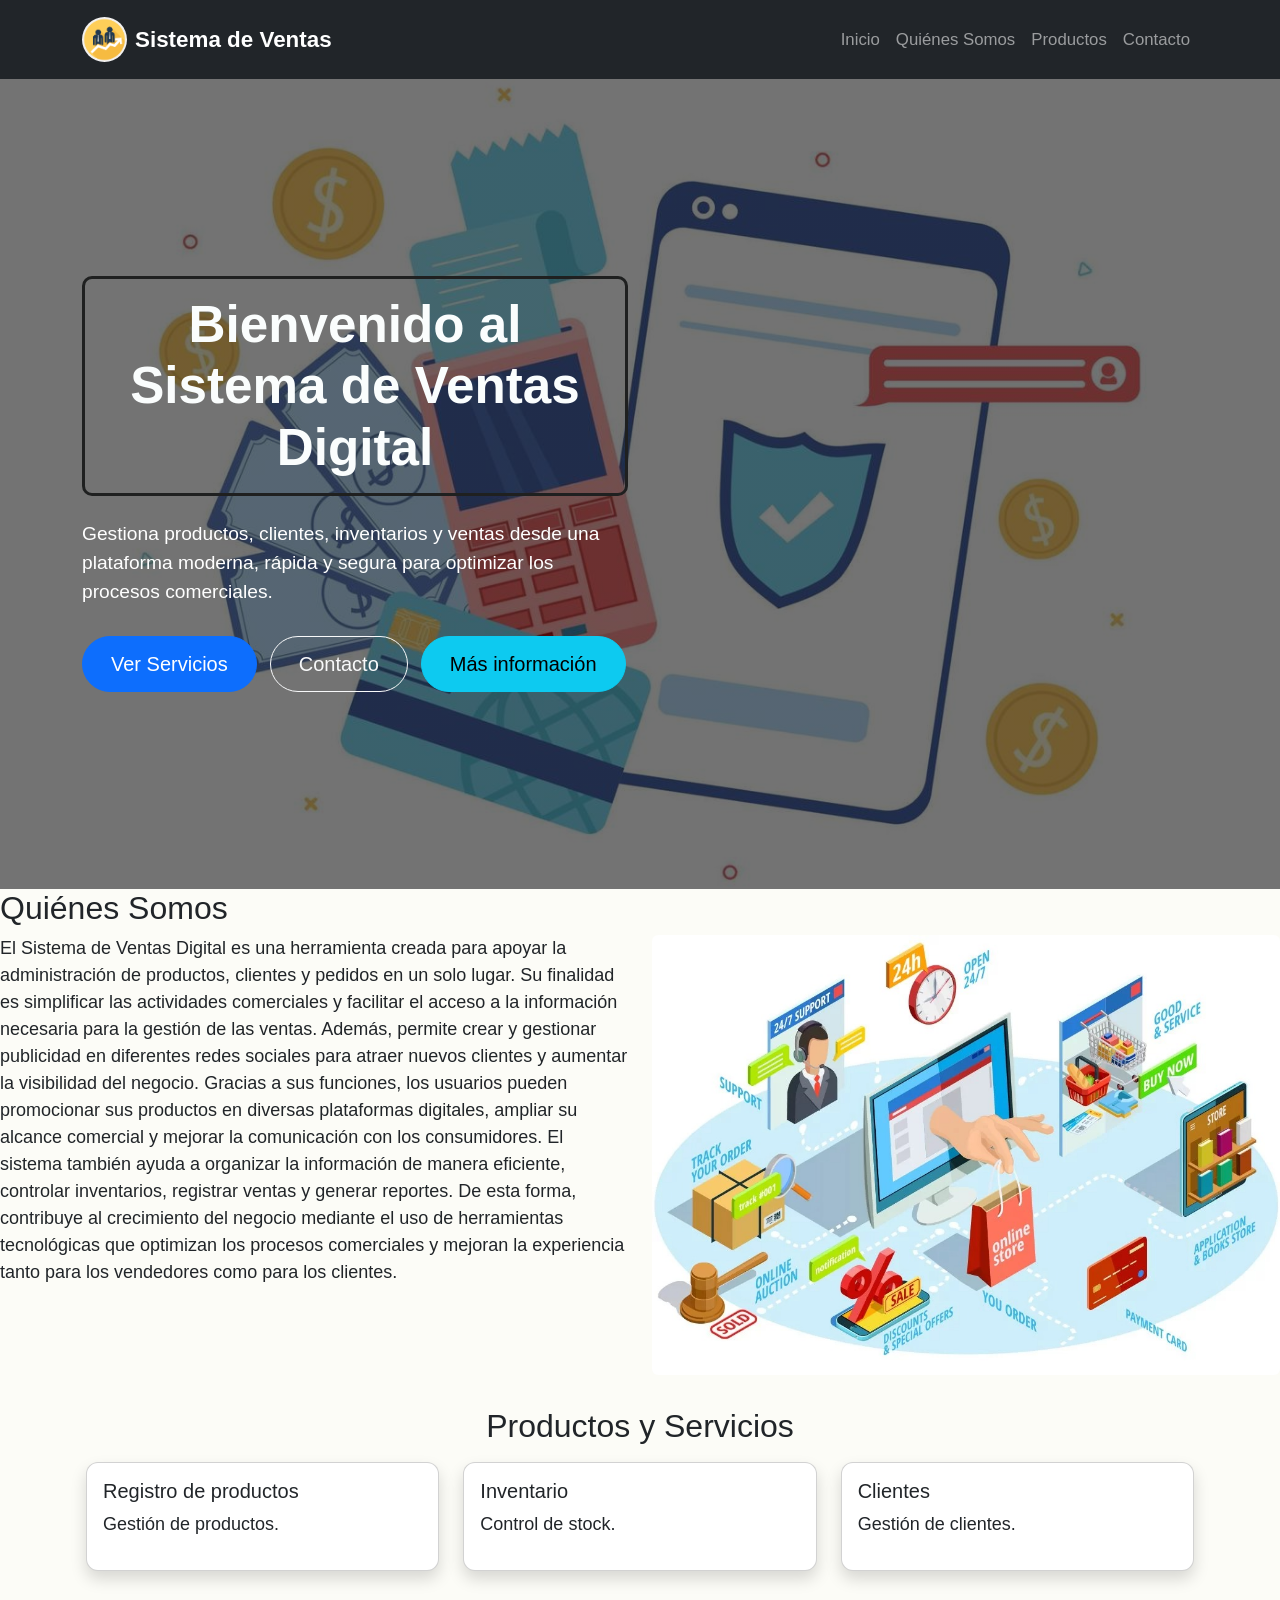
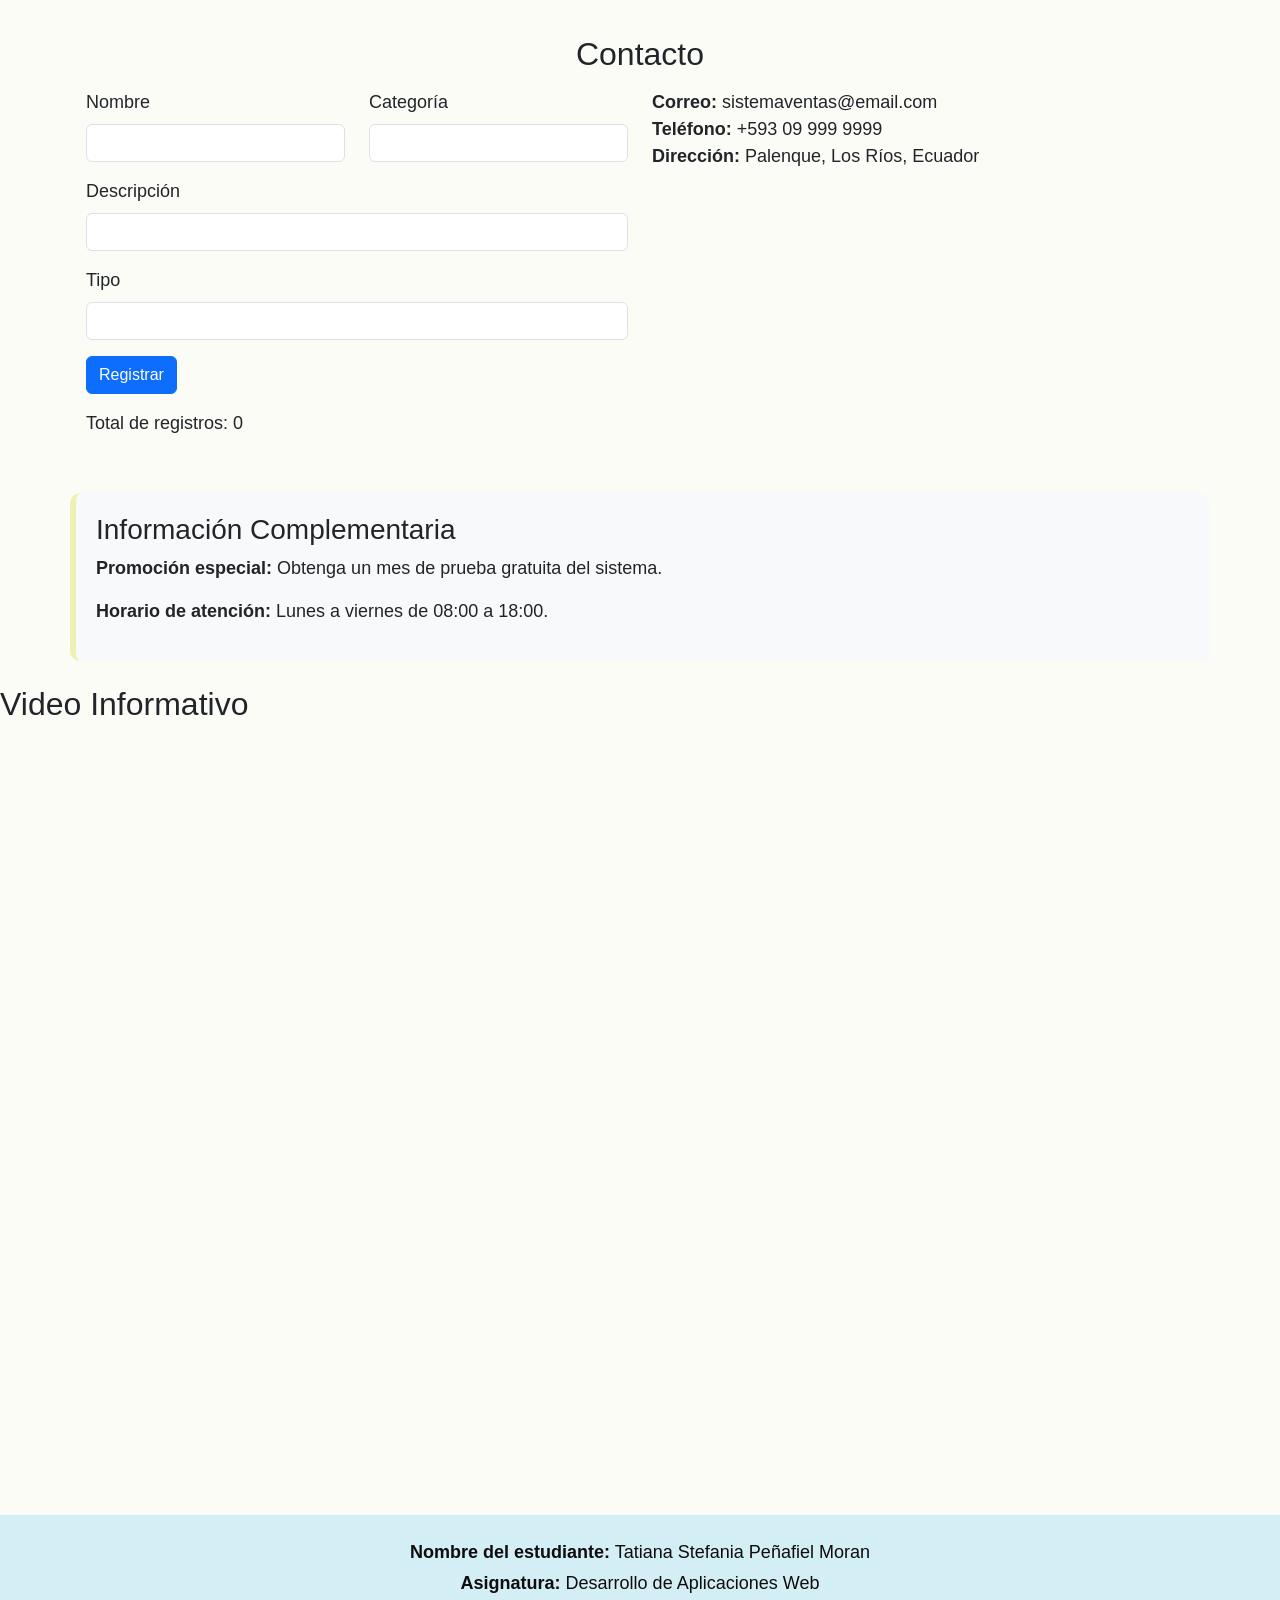
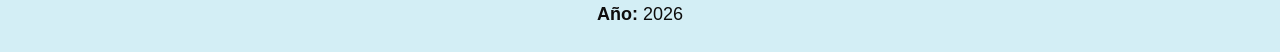
==== commit f3a7030f: "Actualización de la semana 08" ====
--- a/index.html
+++ b/index.html
@@ -13,28 +13,26 @@
 
 <body>
     <!-- ========= base.html ========= -->
-<!-- Encabezado reutilizable -->
-    <header style="text-align: center;"> 
-        <h1><i>Sistema de Ventas Digital</i></h1>
-    </header>
-    <!-- Fin del encabezado -->
-    <h2>Plataforma para administrar pedidos y ventas en línea</h2>
-    <div class="container">
-    <img src="img/ventas.jpg"
-         alt="ventas"
-         class="img-fluid w-100 rounded shadow">
-</div>
-<!-- ===== Fin del encabezado ===== -->
  
 <!-- Navegación reutilizable -->
-   <nav class="navbar navbar-expand-lg navbar-light bg-light">
+  <nav class="navbar navbar-expand-lg navbar-dark bg-dark">
+
     <div class="container">
 
-        <a class="navbar-brand" href="#">
-            Sistema de Ventas
+        <a class="navbar-brand d-flex align-items-center" href="#">
+
+            <img src="im-logo.png"
+                 alt="Logo"
+                 width="45"
+                 height="45"
+                 class="me-2">
+
+            <strong>Sistema de Ventas</strong>
+
         </a>
 
-        <button class="navbar-toggler" type="button"
+        <button class="navbar-toggler"
+                type="button"
                 data-bs-toggle="collapse"
                 data-bs-target="#menu">
 
@@ -51,7 +49,7 @@
                 </li>
 
                 <li class="nav-item">
-                   <a class="nav-link" href="#nosotros">Quiénes Somos</a>
+                    <a class="nav-link" href="#nosotros">Quiénes Somos</a>
                 </li>
 
                 <li class="nav-item">
@@ -67,29 +65,53 @@
         </div>
 
     </div>
+
 </nav>
 <!-- Fin de la navegación -->
 
 <!-- Contenido dinámico -->
-        <main class="container">
-             <section id="inicio" class="text-center p-5 bg-light">
-                <h2>Inicio</h2>
-             <p style="max-width: 900px; text-align: justify" >
-                Bienvenido a nuestro Sistema de Ventas Digital, un proyecto orientado a
-             facilitar la gestión comercial mediante herramientas tecnológicas. Este
-             sistema permite administrar información de manera organizada, agilizar los
-             procesos de venta y mejorar la experiencia de los usuarios a través de una
-             plataforma práctica y accesible.</p>
-             </section>
-                <br>
-
-             <a href="#productos" class="btn btn-primary">
-               Ver Servicios
+       <main>
+
+<section id="inicio" class="hero">
+
+    <div class="container">
+
+        <div class="row align-items-center" style="min-height:90vh;">
+
+            <div class="col-lg-6">
+
+                <h1 class="display-3 fw-bold">
+                    Bienvenido al Sistema de Ventas Digital
+                </h1>
+
+                <p class="lead mt-4">
+                    Gestiona productos, clientes, inventarios y ventas
+                    desde una plataforma moderna, rápida y segura para
+                    optimizar los procesos comerciales.
+                </p>
+
+                <a href="#productos" class="btn btn-primary btn-lg me-2">
+                    Ver Servicios
                 </a>
 
-            <a href="#contacto" class="btn btn-success">
-                Contacto
+                <a href="#contacto" class="btn btn-outline-light btn-lg me-2">
+                    Contacto
                 </a>
+
+                <button class="btn btn-info btn-lg"
+                        data-bs-toggle="modal"
+                        data-bs-target="#miModal">
+                    Más información
+                </button>
+
+            </div>
+
+        </div>
+
+    </div>
+
+</section>
+
 
         <section id="nosotros">
             <h2>Quiénes Somos</h2>
@@ -139,59 +161,72 @@
 
        <section id="contacto" class="container p-3">
 
-        <h2 class="text-center m-3">Contacto</h2>
-
-        <div class="row">
-    
-
-          <form id="formContacto">
-
-                 <div class="form-group">
-                     <label for="nombre">Nombre</label>
-                    <input type="text" id="nombre" class="form-control">
-                       <small id="errorNombre" class="text-danger"></small>
-                 </div>
-
-                <div class="form-group">
-                    <label for="descripcion">Descripción</label>
+    <h2 class="text-center m-3">Contacto</h2>
+
+    <div class="row">
+
+        <!-- Formulario -->
+        <div class="col-md-6">
+
+            <form id="formContacto">
+
+                <div class="row">
+
+                    <div class="col-md-6 mb-3">
+                        <label for="nombre" class="form-label">Nombre</label>
+                        <input type="text" id="nombre" class="form-control">
+                        <small id="errorNombre" class="text-danger"></small>
+                    </div>
+
+                    <div class="col-md-6 mb-3">
+                        <label for="categoria" class="form-label">Categoría</label>
+                        <input type="text" id="categoria" class="form-control">
+                        <small id="errorCategoria" class="text-danger"></small>
+                    </div>
+
+                </div>
+
+                <div class="mb-3">
+                    <label for="descripcion" class="form-label">Descripción</label>
                     <input type="text" id="descripcion" class="form-control">
-                     <small id="errorDescripcion" class="text-danger"></small>
-                </div>
-
-                 <div class="form-group">
-                 <label for="categoria">Categoría</label>
-                    <input type="text" id="categoria" class="form-control">
-                    <small id="errorCategoria" class="text-danger"></small>
-                </div>
-
-                <div class="form-group">
-                    <label for="tipo">Tipo</label>
+                    <small id="errorDescripcion" class="text-danger"></small>
+                </div>
+
+                <div class="mb-3">
+                    <label for="tipo" class="form-label">Tipo</label>
                     <input type="text" id="tipo" class="form-control">
-                     <small id="errorTipo" class="text-danger"></small>
-                 </div>
-
-                <button type="submit" class="btn btn-primary">Registrar</button>
-                   
-         </form>
-                     
-                      <p id="mensaje" class="mt-2"></p>
-
-                        <p>Total de registros: <span id="total">0</span></p>
-
-                          <div id="listaRegistros"></div>
-
-                    <div class="alert alert-success mt-3" style="display:none;" id="alertaExito">
-                         Datos guardados correctamente
-                    </div>
-
-                    <div class="alert alert-danger mt-3" style="display:none;" id="alertaError">
-                    Corrija los errores antes de registrar
-                    </div>
-               
-          </section>
-                
-
-        <!-- INFO -->
+                    <small id="errorTipo" class="text-danger"></small>
+                </div>
+
+                <button type="submit" class="btn btn-primary">
+                    Registrar
+                </button>
+                  
+                <div id="spinnerCarga" class="text-center mt-3" style="display:none;">
+                <div class="spinner-border text-primary" role="status">
+                    <span class="visually-hidden">Cargando...</span>
+                </div>
+                     <p class="mt-2">Guardando información...</p>
+                </div>
+            </form>
+
+            <p id="mensaje" class="mt-3"></p>
+
+            <p>Total de registros: <span id="total">0</span></p>
+
+            <div id="listaRegistros"></div>
+
+            <div class="alert alert-success mt-3" style="display:none;" id="alertaExito">
+                Datos guardados correctamente.
+            </div>
+
+            <div class="alert alert-danger mt-3" style="display:none;" id="alertaError">
+                Corrija los errores antes de registrar.
+            </div>
+
+        </div>
+
+        <!-- Información de contacto -->
         <div class="col-md-6">
 
             <p>
@@ -204,8 +239,15 @@
                 src="https://www.google.com/maps/embed?pb=!1m18..."
                 width="100%"
                 height="200"
-                style="border:0;">
+                style="border:0;"
+                loading="lazy">
             </iframe>
+
+        </div>
+
+    </div>
+
+</section>
 
         </div>
 
@@ -242,6 +284,42 @@
 
 <!-- Pie de página reutilizable -->
     </article>
+  
+<!-- Modal Bootstrap -->
+<div class="modal fade" id="miModal" tabindex="-1" aria-labelledby="tituloModal" aria-hidden="true">
+    <div class="modal-dialog">
+        <div class="modal-content">
+
+            <div class="modal-header">
+                <h5 class="modal-title" id="tituloModal">
+                    Información del Sistema
+                </h5>
+
+                <button type="button"
+                        class="btn-close"
+                        data-bs-dismiss="modal">
+                </button>
+            </div>
+
+            <div class="modal-body">
+                <p>
+                    Gracias por utilizar el Sistema de Ventas Digital.
+                    Aquí podrá registrar productos, administrar clientes
+                    y controlar el inventario.
+                </p>
+            </div>
+
+            <div class="modal-footer">
+                <button type="button"
+                        class="btn btn-secondary"
+                        data-bs-dismiss="modal">
+                    Cerrar
+                </button>
+            </div>
+
+        </div>
+    </div>
+</div>
    <footer class="footer-custom text-center p-4 mt-5">
 
     <p class="mb-1">
--- a/CSS/style.css
+++ b/CSS/style.css
@@ -1,13 +1,5 @@
 
-
-
-h1 {
-    color: #4b8cad;
-    font-size: 2.5em;
-    text-align: center;
-    font-weight: bold;
-}
-
+/*  ESTILOS GENERALES  */
 
 body {
     font-family: Arial, Helvetica, sans-serif;
@@ -17,19 +9,90 @@
     font-size: 16px;
 }
 
-/
+h1 {
+    color: #fafdfd;
+    font-size: 2.5em;
+    text-align: center;
+    font-weight: bold;
+
+    border: 3px solid #1f2020;
+    padding: 15px;
+    border-radius: 10px;
+}
+
+
+/*  NAVBAR  */
+
+.navbar {
+    padding: 12px 0;
+}
+
+.navbar-brand img {
+    border-radius: 50%;
+    object-fit: cover;
+}
+
+.navbar-brand {
+    font-size: 1.4rem;
+    font-weight: bold;
+}
+
+.nav-link {
+    font-size: 1.05rem;
+}
+
 .navbar-toggler {
     background-color: rgb(236, 244, 250);
     border: 2px solid rgb(245, 226, 226);
 }
 
 
+/*  HEADER  */
+
 header {
     background: #f8f8f8;
-    color: #212529;
+    color: #c0c8d1;
     padding: 20px;
 }
 
+
+/* = HERO = */
+
+.hero {
+    background-image: linear-gradient(rgba(0,0,0,.55),
+                      rgba(0,0,0,.55)),
+                      url("../img/ventas.jpg");
+
+    background-size: cover;
+    background-position: center;
+    background-repeat: no-repeat;
+
+    min-height: 90vh;
+
+    display: flex;
+    align-items: center;
+
+    color: white;
+}
+
+.hero h1 {
+    font-size: 3.2rem;
+    margin-bottom: 20px;
+}
+
+.hero p {
+    font-size: 1.2rem;
+    max-width: 650px;
+    margin-bottom: 30px;
+}
+
+.hero .btn {
+    padding: 12px 28px;
+    border-radius: 30px;
+}
+
+
+/* ===== COMPONENTES ===== */
 
 .card {
     transition: 0.3s;
@@ -51,29 +114,33 @@
 }
 
 
+/* ===== FOOTER ===== */
+
 .footer-custom {
     background-color: #d3eef5;
-    color: rgb(14, 13, 13);
+    color: rgb(14,13,13);
 }
 
 
-@media (max-width: 600px) {
-    body {
-        background-color: rgb(231, 237, 240);
-        font-size: 14px;
+/* ===== RESPONSIVE ===== */
+
+@media (max-width:600px){
+    body{
+        background-color:rgb(231,237,240);
+        font-size:14px;
     }
 }
 
-@media (min-width: 601px) and (max-width: 1024px) {
-    body {
-        background-color: rgb(233, 245, 233);
-        font-size: 16px;
+@media (min-width:601px) and (max-width:1024px){
+    body{
+        background-color:rgb(233,245,233);
+        font-size:16px;
     }
 }
 
-@media (min-width: 1025px) {
-    body {
-        background-color: rgb(252, 252, 247);
-        font-size: 18px;
+@media (min-width:1025px){
+    body{
+        background-color:rgb(252,252,247);
+        font-size:18px;
     }
 }
